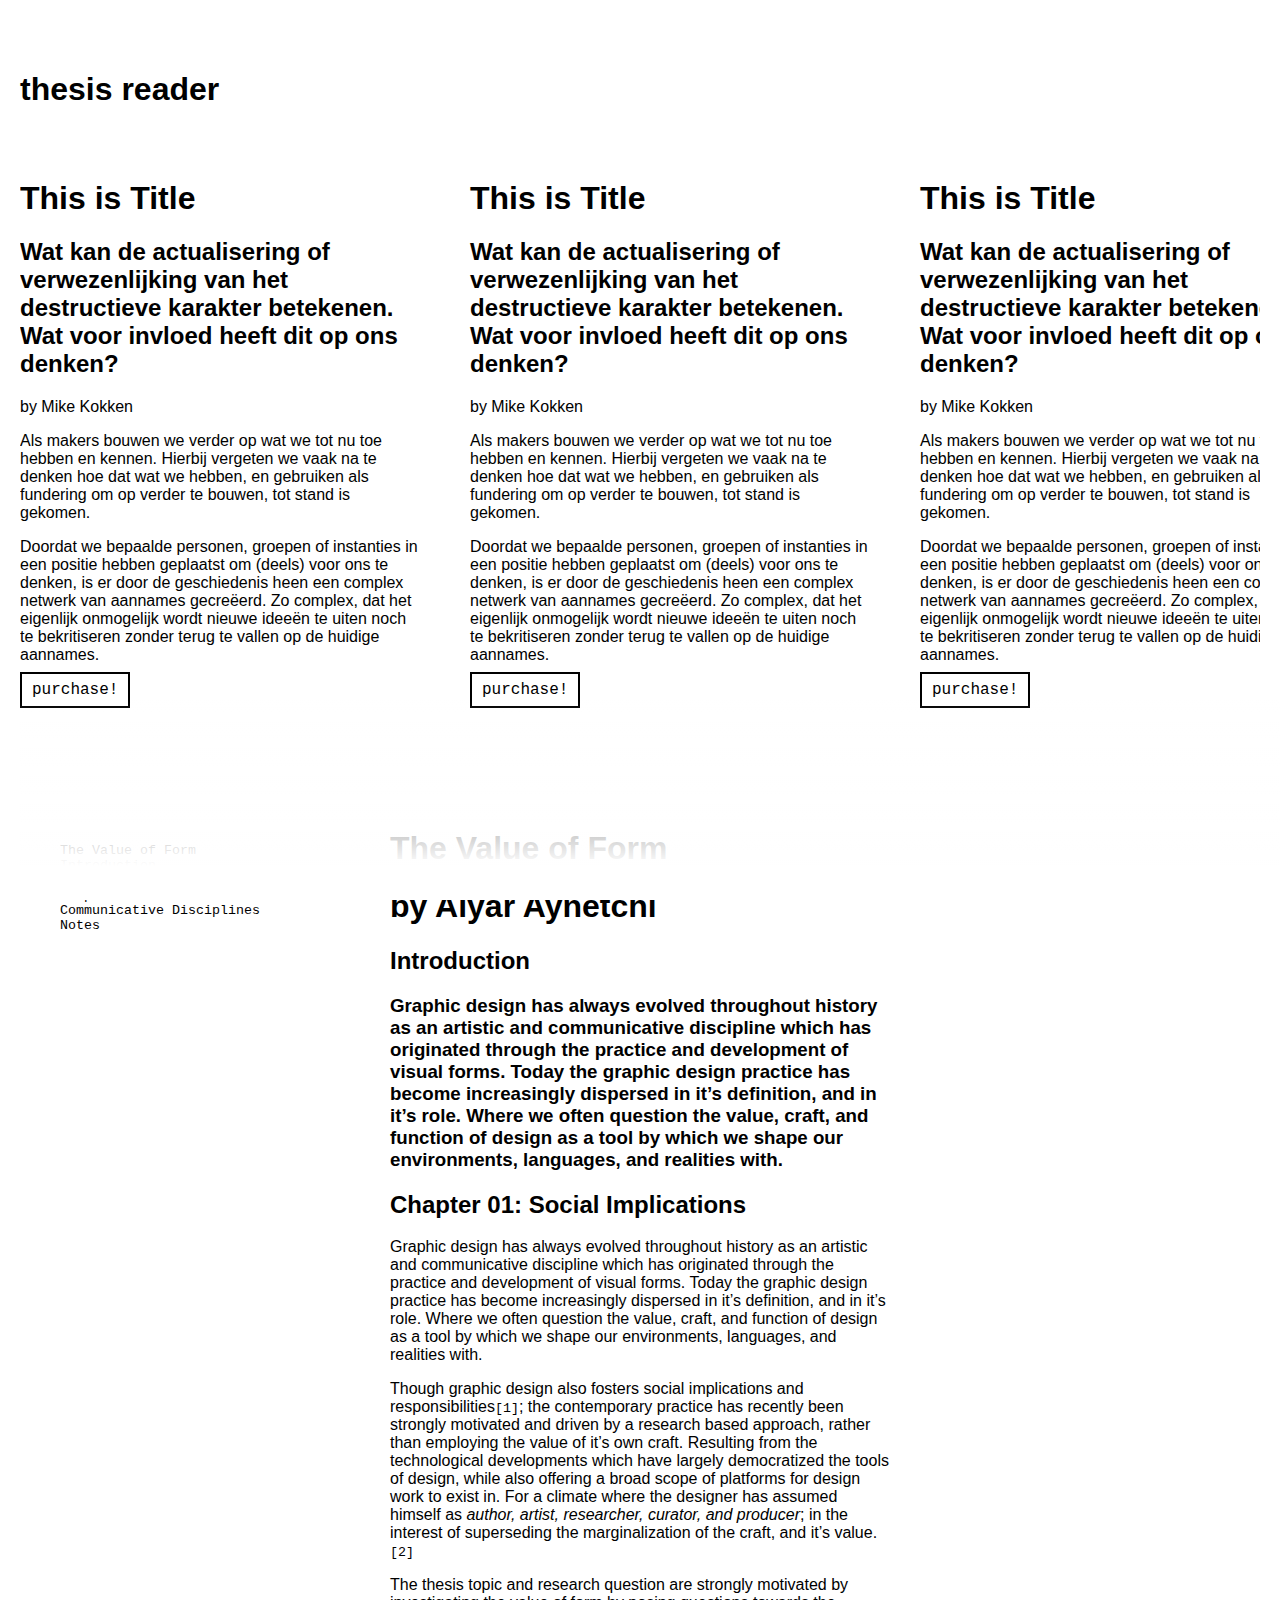
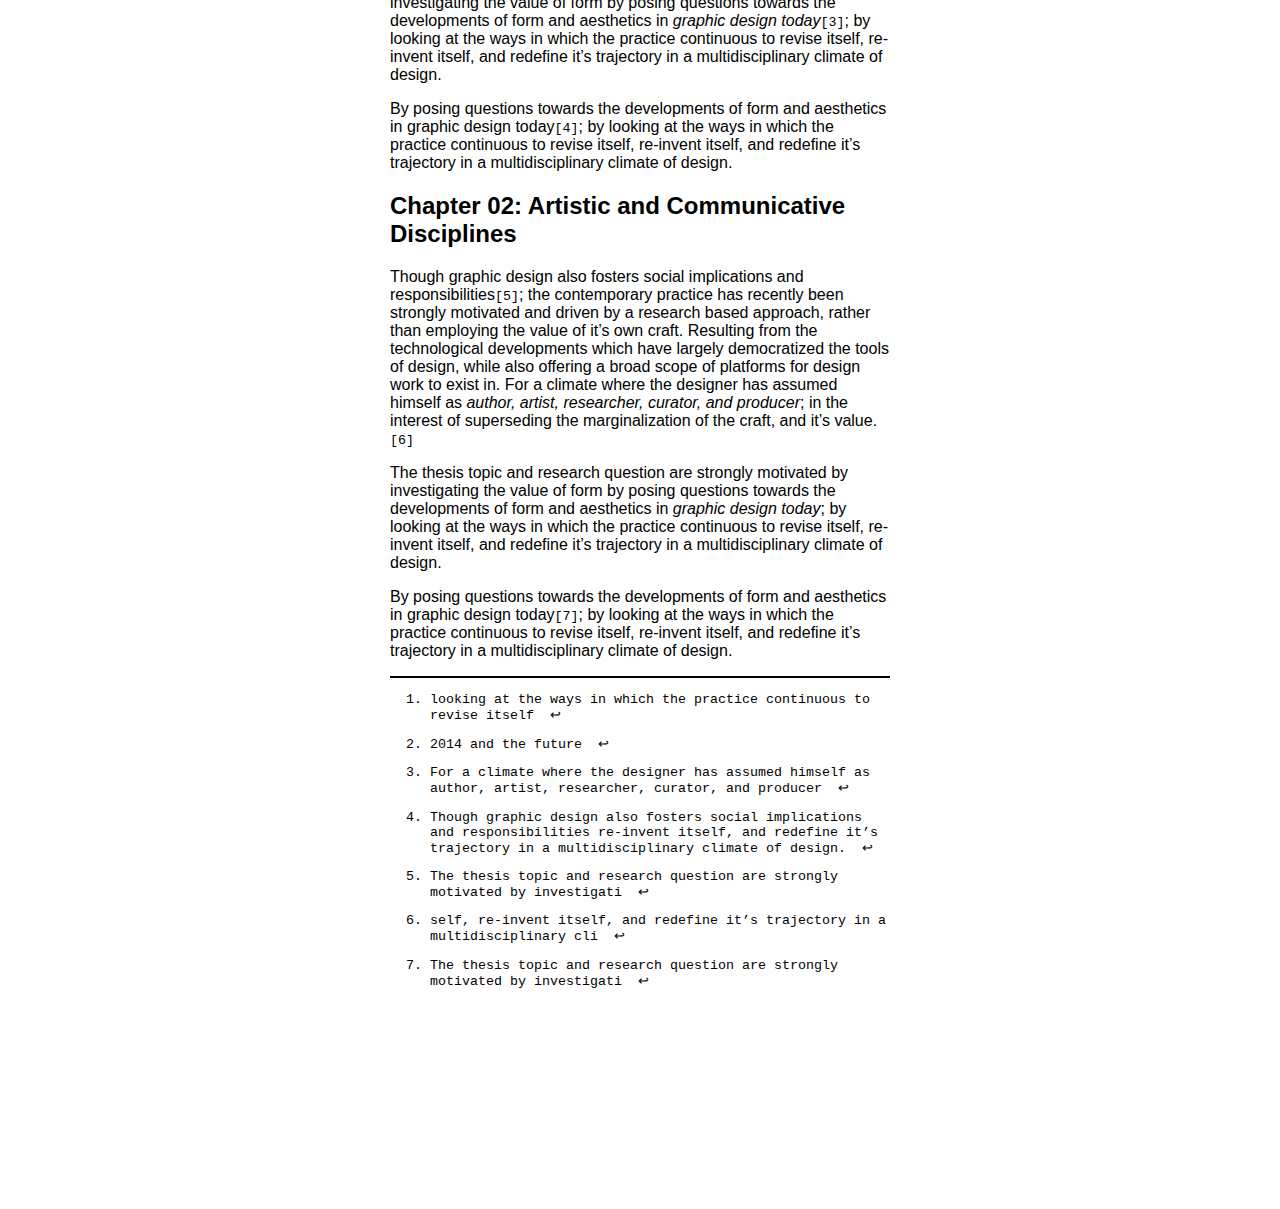
==== new-index.html @ 877a5b32 "compleet overnieuw!" ====
<!DOCTYPE html>

<html>

<head>
		<meta charset="utf-8">
		<title>Thesis Reader</title>
		
		<link type="text/css" rel="stylesheet" href="normalize.css"/>
		<link type="text/css" rel="stylesheet" href="style.css"/>
</head>

<body>
	<div id="wrapper">	

		<!-- TITLES BAR  &  INTRODUCTIONS TO THE ESSAYS -->

		<header class="title_bar">
				<h1>thesis reader</h1>
		</header>

		<section class="intro_scrollbox">
			<div class="intro_wrapper">
				
				<!-- #1 -->
				<div class="intro_essay" id="intro_essay1">

					<div class="intro_title">
						<h1 id="thisistitle">This is Title</h1>

						<h2 id="watkandeactualiseringofverwezenlijkingvanhetdestructievekarakterbetekenen.watvoorinvloedheeftditoponsdenken">Wat kan de actualisering of verwezenlijking van het destructieve karakter betekenen. Wat voor invloed heeft dit op ons denken?</h2>

						<p>by Mike Kokken</p>
					</div>

					<div class="intro_text">
						

						<p>Als makers bouwen we verder op wat we tot nu toe hebben en kennen. Hierbij vergeten we vaak na te denken hoe dat wat we hebben, en gebruiken als fundering om op verder te bouwen, tot stand is gekomen.</p>

						<p>Doordat we bepaalde personen, groepen of instanties in een positie hebben geplaatst om (deels) voor ons te denken, is er door de geschiedenis heen een complex netwerk van aannames gecreëerd. Zo complex, dat het eigenlijk onmogelijk wordt nieuwe ideeën te uiten noch te bekritiseren zonder terug te vallen op de huidige aannames. </p>
					</div>
					
					<a href="#essay_wrapper" class="button">purchase!</a>
				</div>

				<!-- #2 -->
				<div class="intro_essay" id="intro_essay2">

					<div class="intro_title">
						<h1 id="thisistitle">This is Title</h1>

						<h2 id="watkandeactualiseringofverwezenlijkingvanhetdestructievekarakterbetekenen.watvoorinvloedheeftditoponsdenken">Wat kan de actualisering of verwezenlijking van het destructieve karakter betekenen. Wat voor invloed heeft dit op ons denken?</h2>

						<p>by Mike Kokken</p>
					</div>

					<div class="intro_text">
						

						<p>Als makers bouwen we verder op wat we tot nu toe hebben en kennen. Hierbij vergeten we vaak na te denken hoe dat wat we hebben, en gebruiken als fundering om op verder te bouwen, tot stand is gekomen.</p>

						<p>Doordat we bepaalde personen, groepen of instanties in een positie hebben geplaatst om (deels) voor ons te denken, is er door de geschiedenis heen een complex netwerk van aannames gecreëerd. Zo complex, dat het eigenlijk onmogelijk wordt nieuwe ideeën te uiten noch te bekritiseren zonder terug te vallen op de huidige aannames. </p>
					</div>
					
					<a href="#essay_wrapper" class="button">purchase!</a>
				</div>

				<!-- #3 -->
				<div class="intro_essay" id="intro_essay3">

					<div class="intro_title">
						<h1 id="thisistitle">This is Title</h1>

						<h2 id="watkandeactualiseringofverwezenlijkingvanhetdestructievekarakterbetekenen.watvoorinvloedheeftditoponsdenken">Wat kan de actualisering of verwezenlijking van het destructieve karakter betekenen. Wat voor invloed heeft dit op ons denken?</h2>

						<p>by Mike Kokken</p>
					</div>

					<div class="intro_text">
						

						<p>Als makers bouwen we verder op wat we tot nu toe hebben en kennen. Hierbij vergeten we vaak na te denken hoe dat wat we hebben, en gebruiken als fundering om op verder te bouwen, tot stand is gekomen.</p>

						<p>Doordat we bepaalde personen, groepen of instanties in een positie hebben geplaatst om (deels) voor ons te denken, is er door de geschiedenis heen een complex netwerk van aannames gecreëerd. Zo complex, dat het eigenlijk onmogelijk wordt nieuwe ideeën te uiten noch te bekritiseren zonder terug te vallen op de huidige aannames. </p>
					</div>
					
					<a href="#essay_wrapper" class="button">purchase!</a>					
				</div>

				<!-- #4 -->
				<div class="intro_essay" id="intro_essay4">

					<div class="intro_title">
						<h1 id="thisistitle">This is Title</h1>

						<h2 id="watkandeactualiseringofverwezenlijkingvanhetdestructievekarakterbetekenen.watvoorinvloedheeftditoponsdenken">Wat kan de actualisering of verwezenlijking van het destructieve karakter betekenen. Wat voor invloed heeft dit op ons denken?</h2>

						<p>by Mike Kokken</p>
					</div>

					<div class="intro_text">
						

						<p>Als makers bouwen we verder op wat we tot nu toe hebben en kennen. Hierbij vergeten we vaak na te denken hoe dat wat we hebben, en gebruiken als fundering om op verder te bouwen, tot stand is gekomen.</p>

						<p>Doordat we bepaalde personen, groepen of instanties in een positie hebben geplaatst om (deels) voor ons te denken, is er door de geschiedenis heen een complex netwerk van aannames gecreëerd. Zo complex, dat het eigenlijk onmogelijk wordt nieuwe ideeën te uiten noch te bekritiseren zonder terug te vallen op de huidige aannames. </p>
					</div>

					<a href="#essay_wrapper" class="button">purchase!</a>
				</div>
			</div>

	
		</section>

		<!-- COMPLETE ESSAYS -->
		<section  class="essay_wrapper" id="essay_wrapper">
			<div class="essay_nav courier">
				<ul>
	                <li><a href="#thevalueofform">The Value of Form</a></li>
	                <li><a href="#introduction">Introduction</a></li>
	                <li><a href="#chapter01:socialimplications">Chapter 01: Social Implications</a></li>
	                <li><a href="#chapter02:artisticandcommunicativedisciplines">Chapter 02: Artistic and Communicative Disciplines</a></li>
	                <li><a href="#footnotes">Notes</a></li>
            	</ul>
			</div>
			
			<div class="essay_complete">

				<h1 id="thevalueofform">The Value of Form</h1>

				<h1 id="byalyaraynetchi">by Alyar Aynetchi</h1>

				<h2 id="introduction">Introduction</h2>

				<h3 id="graphicdesignhasalwaysevolvedthroughouthistoryasanartisticandcommunicativedisciplinewhichhasoriginatedthroughthepracticeanddevelopmentofvisualforms.todaythegraphicdesignpracticehasbecomeincreasinglydispersedinit’sdefinitionandinit’srole.whereweoftenquestionthevaluecraftandfunctionofdesignasatoolbywhichweshapeourenvironmentslanguagesandrealitieswith.">Graphic design has always evolved throughout history as an artistic and communicative discipline which has originated through the practice and development of visual forms. Today the graphic design practice has become increasingly dispersed in it’s definition, and in it’s role. Where we often question the value, craft, and function of design as a tool by which we shape our environments, languages, and realities with.</h3>

				<h2 id="chapter01:socialimplications">Chapter 01: Social Implications</h2>

				<p>Graphic design has always evolved throughout history as an artistic and communicative discipline which has originated through the practice and development of visual forms. Today the graphic design practice has become increasingly dispersed in it’s definition, and in it’s role. Where we often question the value, craft, and function of design as a tool by which we shape our environments, languages, and realities with.</p>

				<p>Though graphic design also fosters social implications and responsibilities<a href="#fn:1" id="fnref:1" title="see footnote" class="footnote">[1]</a>; the contemporary practice has recently been strongly motivated and driven by a research based approach, rather than employing the value of it’s own craft. Resulting from the technological developments which have largely democratized the tools of design, while also offering a broad scope of platforms for design work to exist in. For a climate where the designer has assumed himself as <em>author, artist, researcher, curator, and producer</em>; in the interest of superseding the marginalization of the craft, and it’s value.<a href="#fn:2" id="fnref:2" title="see footnote" class="footnote">[2]</a></p>

				<p>The thesis topic and research question are strongly motivated by investigating the value of form by posing questions towards the developments of form and aesthetics in <em>graphic design today</em><a href="#fn:3" id="fnref:3" title="see footnote" class="footnote">[3]</a>; by looking at the ways in which the practice continuous to revise itself, re-invent itself, and redefine it’s trajectory in a multidisciplinary climate of design. </p>

				<p>By posing questions towards the developments of form and aesthetics in graphic design today<a href="#fn:4" id="fnref:4" title="see footnote" class="footnote">[4]</a>; by looking at the ways in which the practice continuous to revise itself, re-invent itself, and redefine it’s trajectory in a multidisciplinary climate of design. </p>

				<h2 id="chapter02:artisticandcommunicativedisciplines">Chapter 02: Artistic and Communicative Disciplines</h2>

				<p>Though graphic design also fosters social implications and responsibilities<a href="#fn:5" id="fnref:5" title="see footnote" class="footnote">[5]</a>; the contemporary practice has recently been strongly motivated and driven by a research based approach, rather than employing the value of it’s own craft. Resulting from the technological developments which have largely democratized the tools of design, while also offering a broad scope of platforms for design work to exist in. For a climate where the designer has assumed himself as <em>author, artist, researcher, curator, and producer</em>; in the interest of superseding the marginalization of the craft, and it’s value.<a href="#fn:6" id="fnref:6" title="see footnote" class="footnote">[6]</a></p>

				<p>The thesis topic and research question are strongly motivated by investigating the value of form by posing questions towards the developments of form and aesthetics in <em>graphic design today</em>; by looking at the ways in which the practice continuous to revise itself, re-invent itself, and redefine it’s trajectory in a multidisciplinary climate of design. </p>

				<p>By posing questions towards the developments of form and aesthetics in graphic design today<a href="#fn:7" id="fnref:7" title="see footnote" class="footnote">[7]</a>; by looking at the ways in which the practice continuous to revise itself, re-invent itself, and redefine it’s trajectory in a multidisciplinary climate of design. </p>

				<div class="footnotes courier" id="footnotes">
					<hr>
					
					<ol>
						<li id="fn:1">
						<p>looking at the ways in which the practice continuous to revise itself <a href="#fnref:1" title="return to article" class="reversefootnote">&#160;&#8617;</a></p>
						</li>

						<li id="fn:2">
						<p>2014 and the future <a href="#fnref:2" title="return to article" class="reversefootnote">&#160;&#8617;</a></p>
						</li>

						<li id="fn:3">
						<p>For a climate where the designer has assumed himself as author, artist, researcher, curator, and producer <a href="#fnref:3" title="return to article" class="reversefootnote">&#160;&#8617;</a></p>
						</li>

						<li id="fn:4">
						<p>Though graphic design also fosters social implications and responsibilities re-invent itself, and redefine it’s trajectory in a multidisciplinary climate of design. <a href="#fnref:4" title="return to article" class="reversefootnote">&#160;&#8617;</a></p>
						</li>

						<li id="fn:5">
						<p>The thesis topic and research question are strongly motivated by investigati <a href="#fnref:5" title="return to article" class="reversefootnote">&#160;&#8617;</a></p>
						</li>

						<li id="fn:6">
						<p>self, re-invent itself, and redefine it’s trajectory in a multidisciplinary cli <a href="#fnref:6" title="return to article" class="reversefootnote">&#160;&#8617;</a></p>
						</li>

						<li id="fn:7">
						<p>The thesis topic and research question are strongly motivated by investigati <a href="#fnref:7" title="return to article" class="reversefootnote">&#160;&#8617;</a></p>
						</li>
					</ol>
				</div>
			</div>
		</section>
  		
  		<footer>
     	</footer>
     </div>

	<script src="http://ajax.googleapis.com/ajax/libs/jquery/2.1.1/jquery.min.js"></script>
	<script src="script.js"></script>
</body>
</html>
---- style.css ----
html, body 
{
	margin: 0;
	padding: 0;
	font-family: 'Helvetica', sans-serif;
}

/* standard block element styles */

#wrapper 
{
	padding: 50px 20px 20px;
}
hr 
{
    border: 0;
  	border-top: 2px solid #000;
}
header 
{
	margin-bottom: 50px;
}
footer 
{
	position: fixed;
	width: 100%;
	bottom: 0;
	height: 200px;
	background: -moz-linear-gradient(top,  rgba(255,255,255,0) 0%, rgba(255,255,255,1) 83%, rgba(255,255,255,1) 100%);
	background: -webkit-gradient(linear, left top, left bottom, color-stop(0%,rgba(255,255,255,0)), color-stop(83%,rgba(255,255,255,1)), color-stop(100%,rgba(255,255,255,1)));
	background: -webkit-linear-gradient(top,  rgba(255,255,255,0) 0%,rgba(255,255,255,1) 83%,rgba(255,255,255,1) 100%);
	background: -o-linear-gradient(top,  rgba(255,255,255,0) 0%,rgba(255,255,255,1) 83%,rgba(255,255,255,1) 100%);
	background: -ms-linear-gradient(top,  rgba(255,255,255,0) 0%,rgba(255,255,255,1) 83%,rgba(255,255,255,1) 100%);
	background: linear-gradient(to bottom,  rgba(255,255,255,0) 0%,rgba(255,255,255,1) 83%,rgba(255,255,255,1) 100%);
	/* filter: progid:DXImageTransform.Microsoft.gradient( startColorstr='#00ffffff', endColorstr='#ffffff', GradientType=0 );  MICROSOFT... *sigh*  */
}

/* INTRO ESSAY STYES  */
.intro_scrollbox /* this is just a box so that we can scroll the intro wrapper */
{
	overflow-y:scroll;
}
.intro_wrapper
{
	min-width: 1801px;
	height: 650px;
}
.intro_essay 
{
	height: 600px;
	width: 400px;
	margin-right:50px;
	float: left;
}

/* COMPLETE ESSAY STYLES */

.essay_wrapper 
{	
	clear:both;
	margin-bottom: 200px;
}
.essay_nav 
{
	width: 300px;
	float:left;
}
.essay_nav li 
{
	list-style-type: none;
}
.essay_complete 
{
	margin:0 auto;
	width: 500px;
}
.courier, .footnote  
{
	font-family: 'Courier New', monospace;
	font-size:10pt;
}

/* andere stijlen */
.button 
{	
	color: #000;
	padding: 7px 10px;
	border:2px solid #000;
	font-family: 'Courier New', monospace;

}
.button:hover 
{
	background: #000;
	color:#fff;
	text-shadow: none;
}

/* links stijlen */
a 
{
	color: black;
	text-decoration: none;
}
a:hover 
{
	color: red;
	text-decoration: underline;
	text-shadow: 0 0 3px rgb(255,0,0);
}
a:visited 
{
	text-decoration: none;
}
a:active 
{
	text-decoration: none;
}
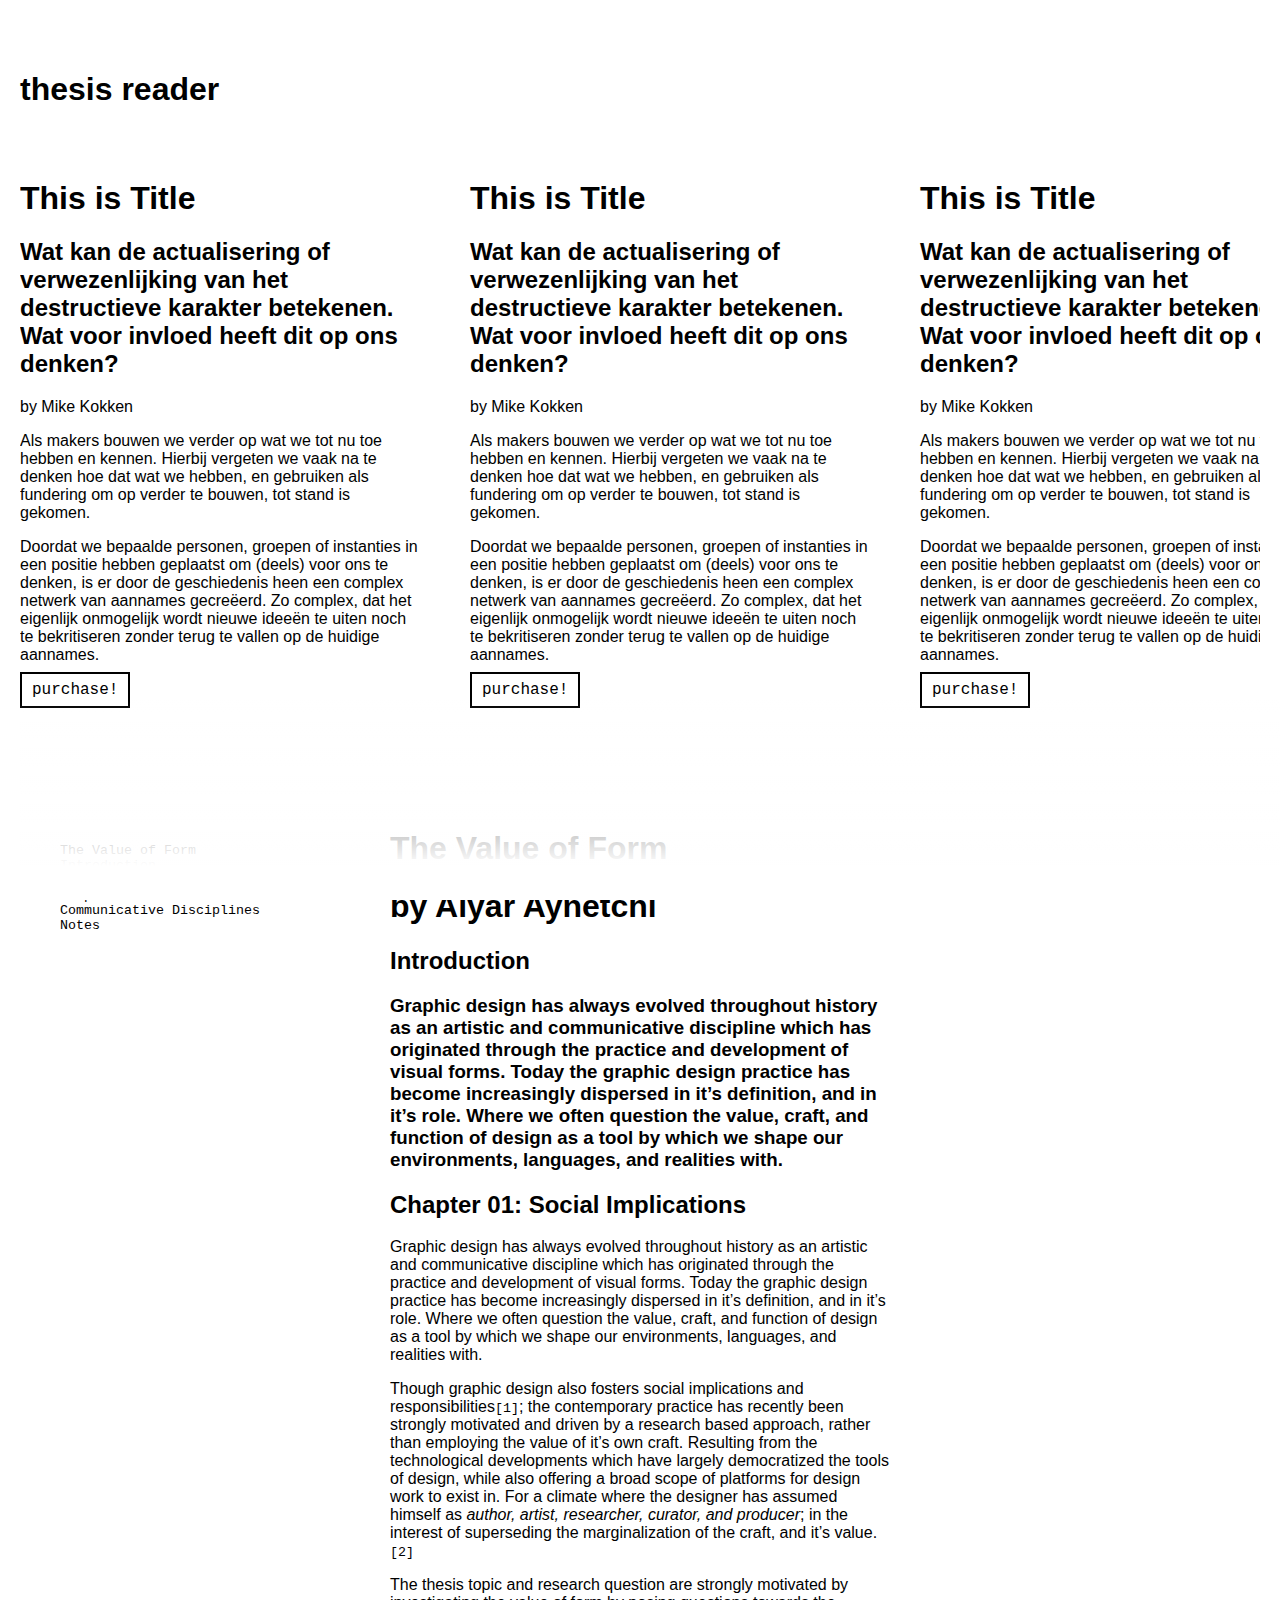
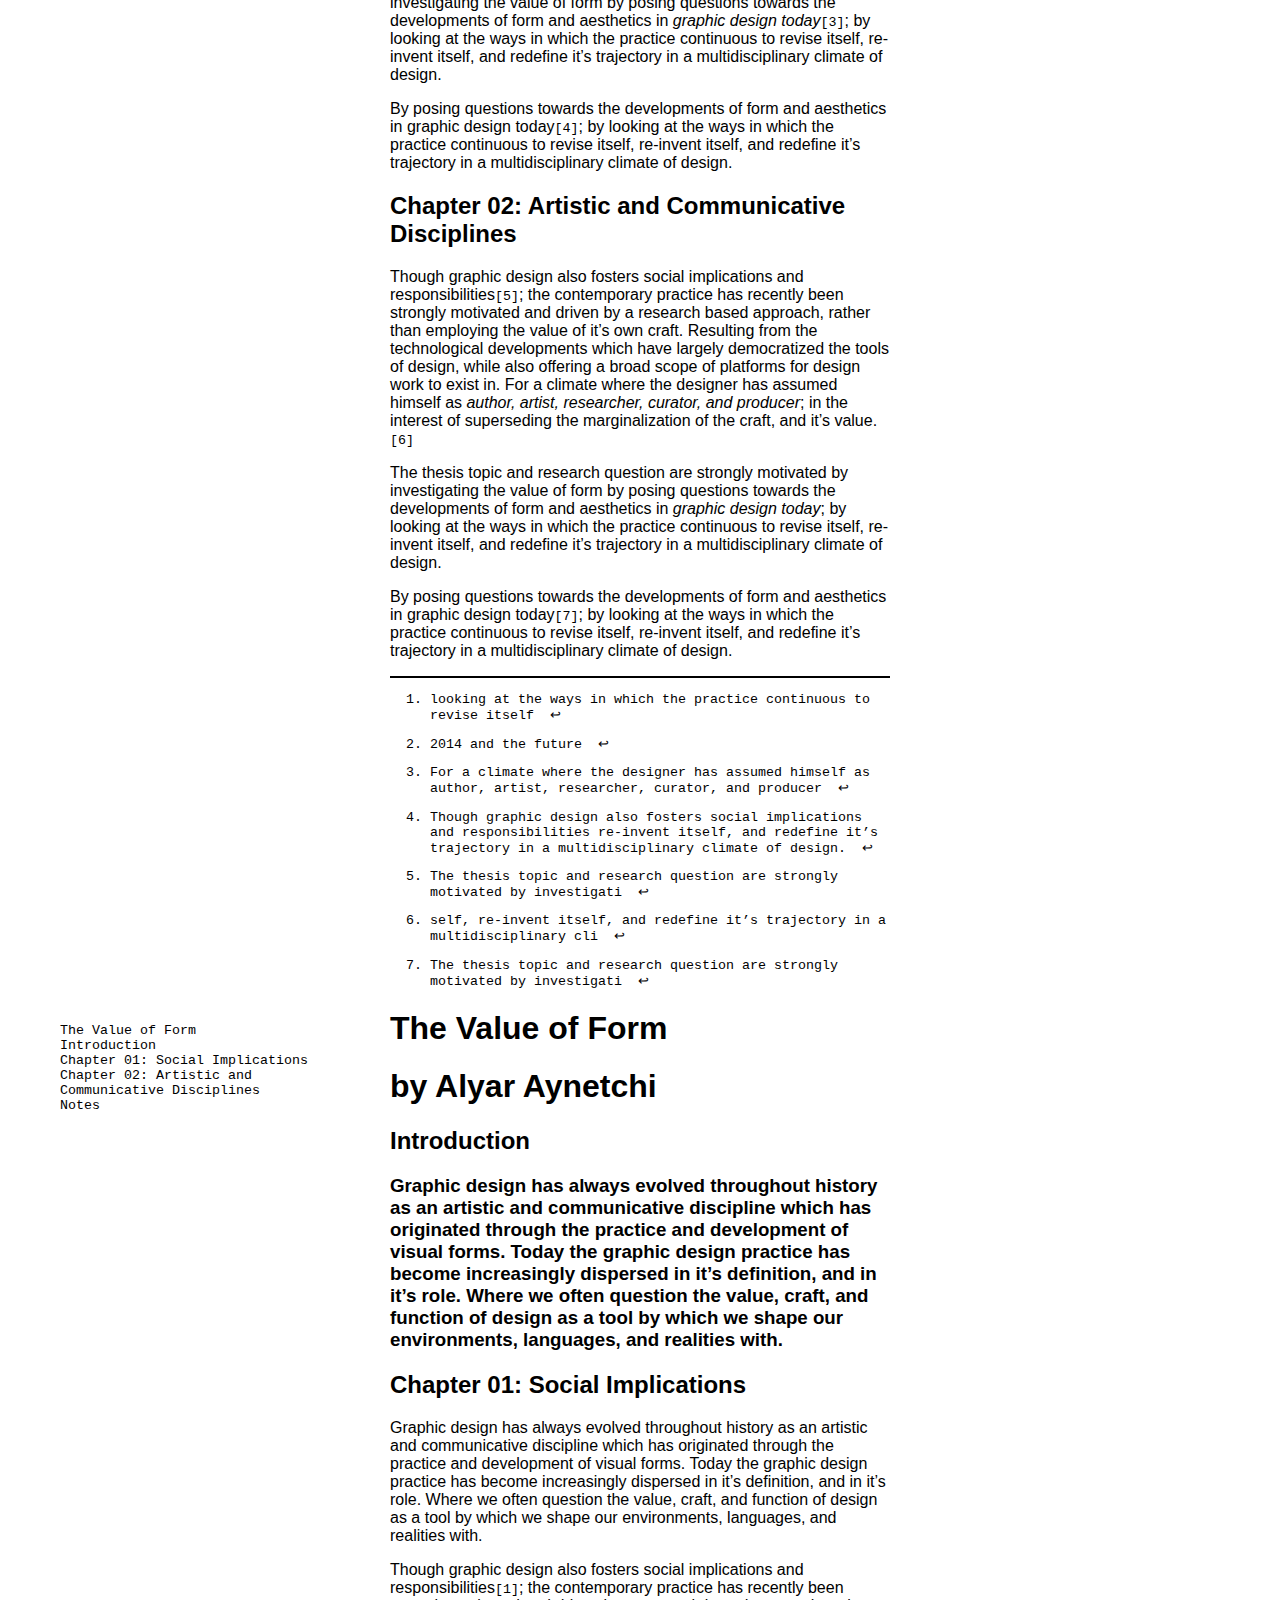
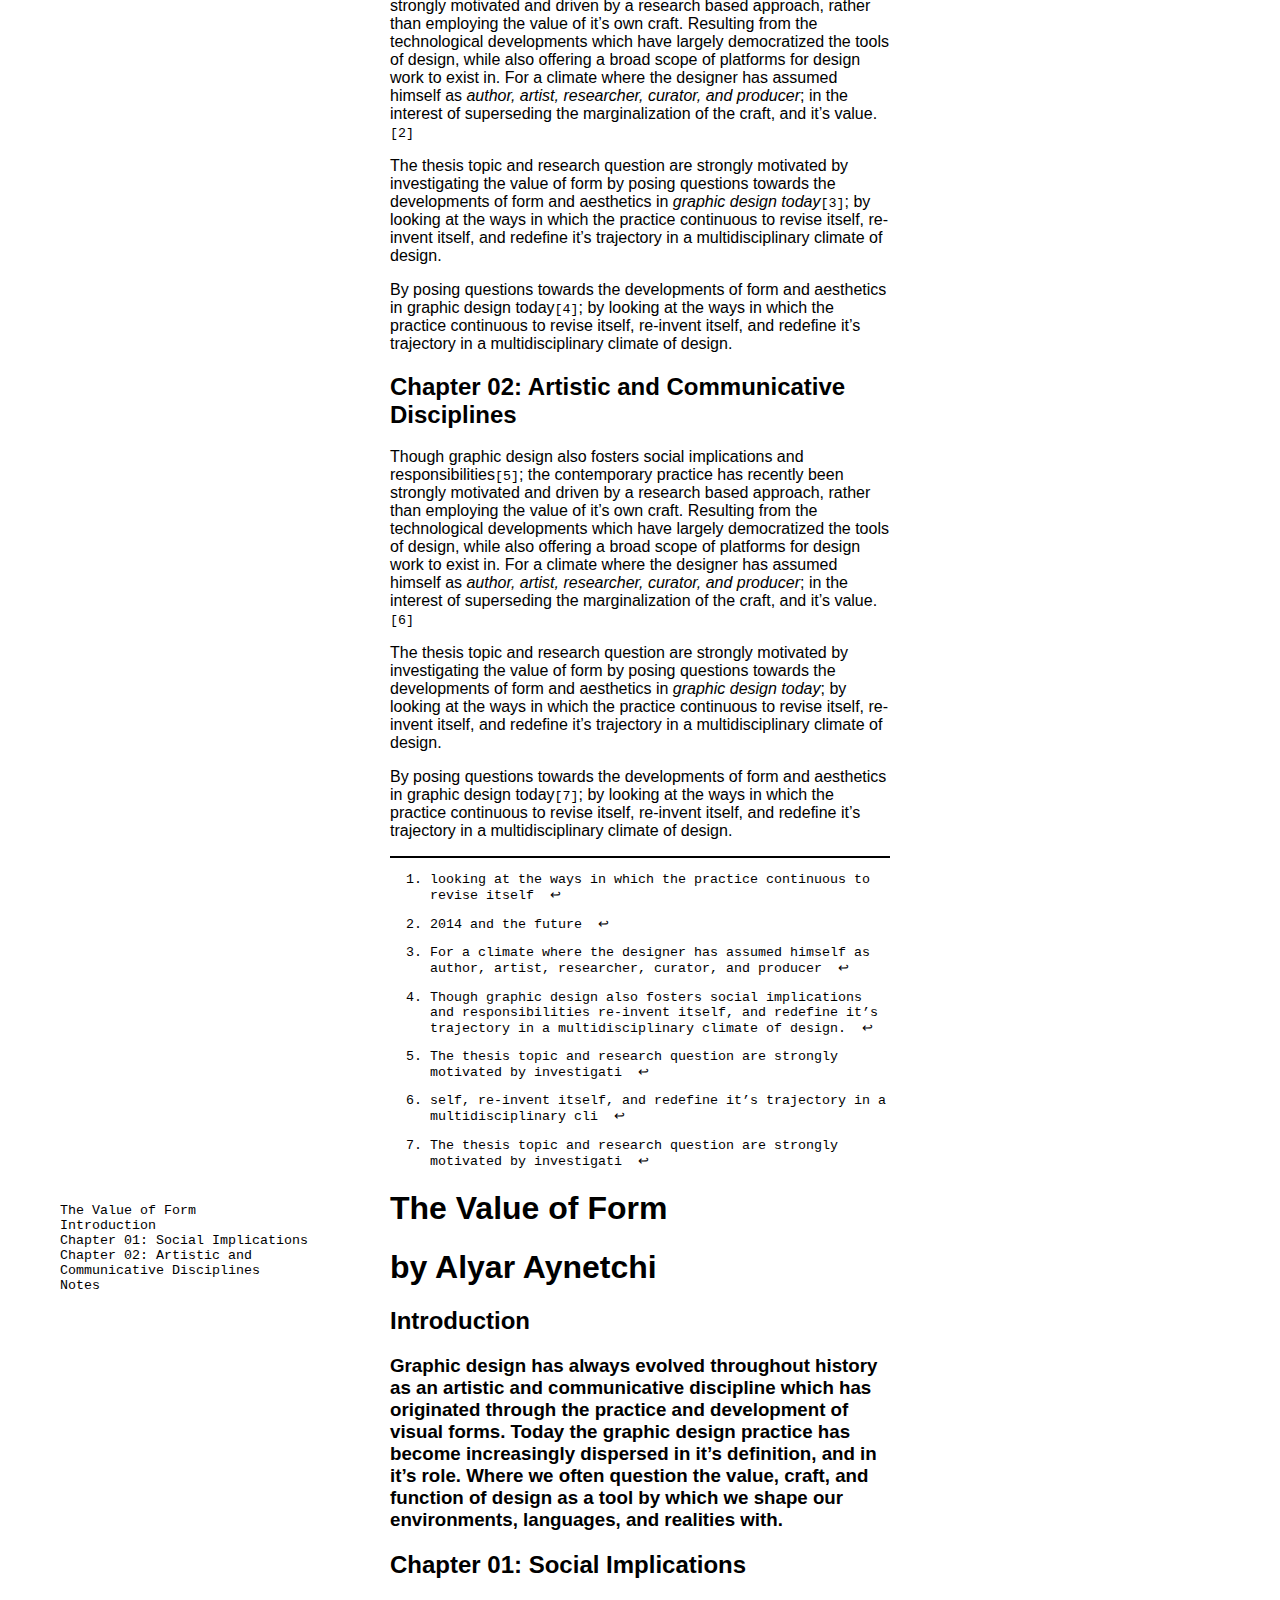
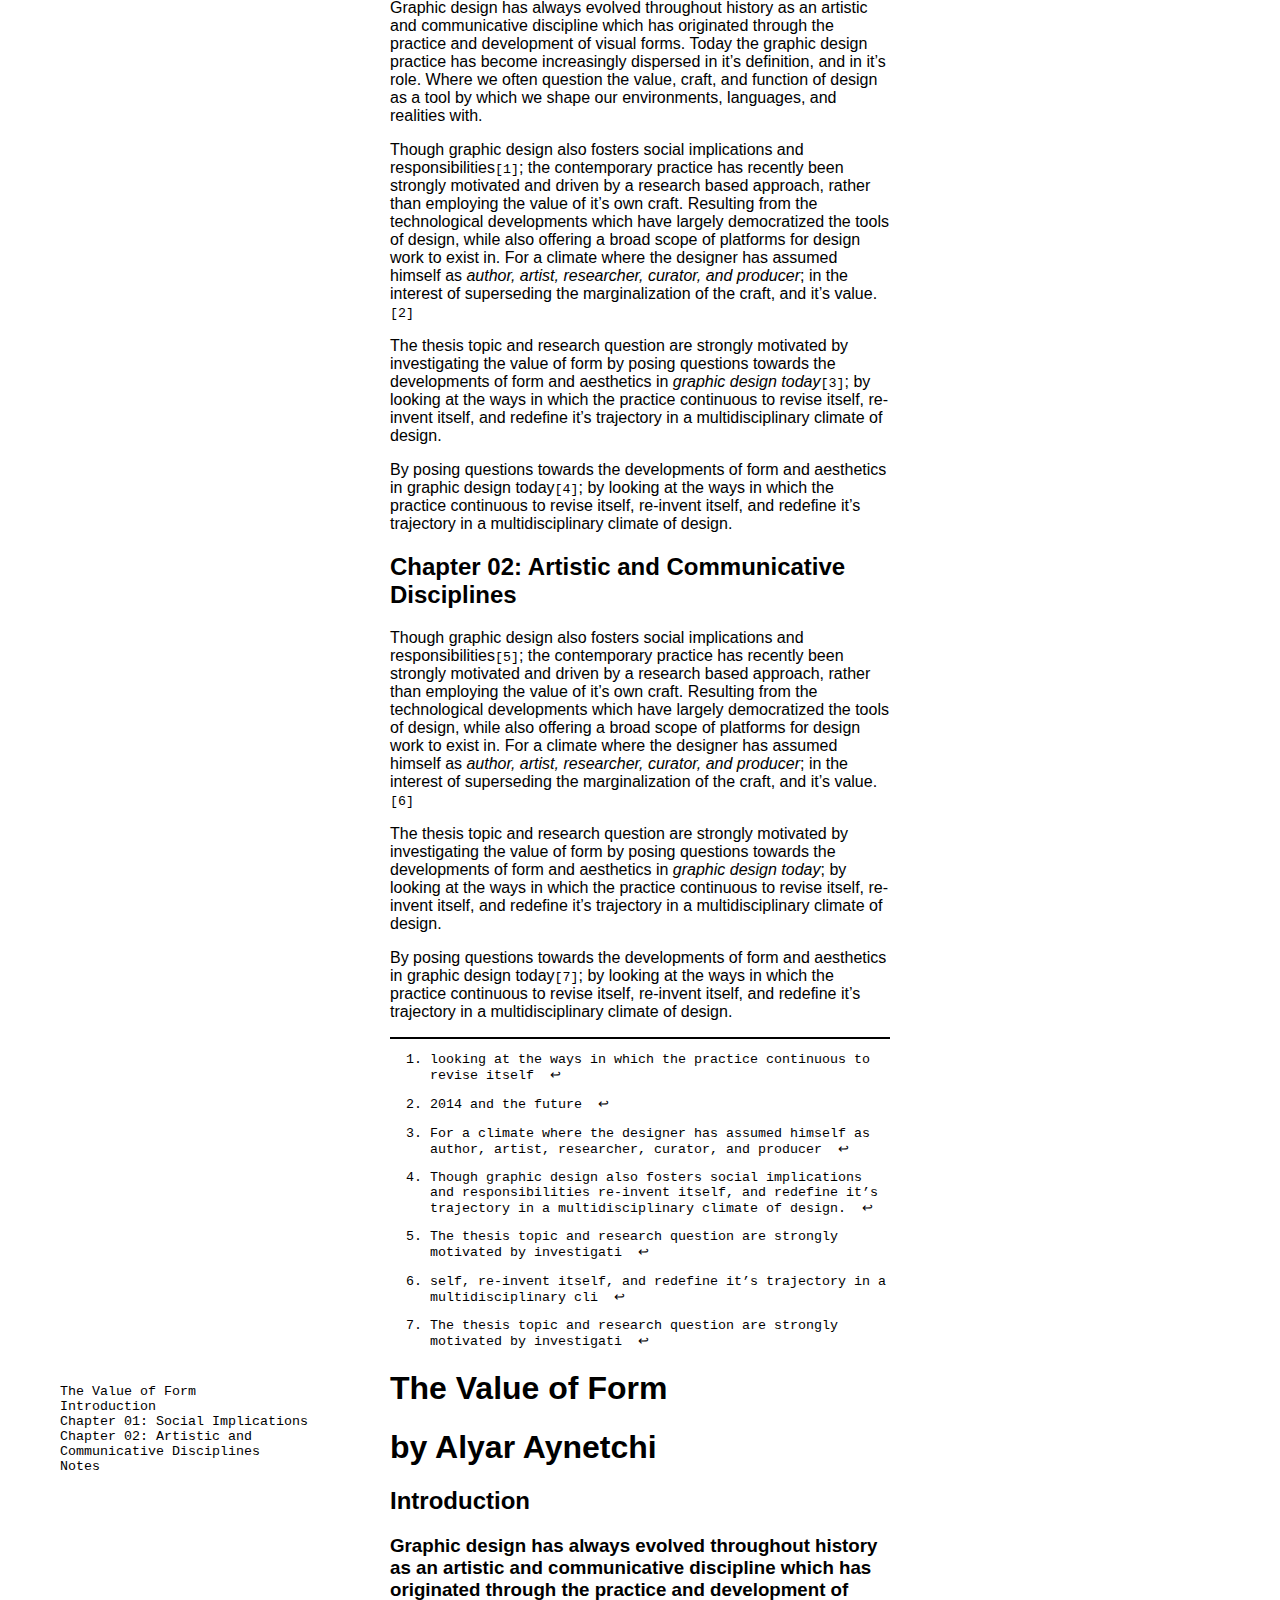
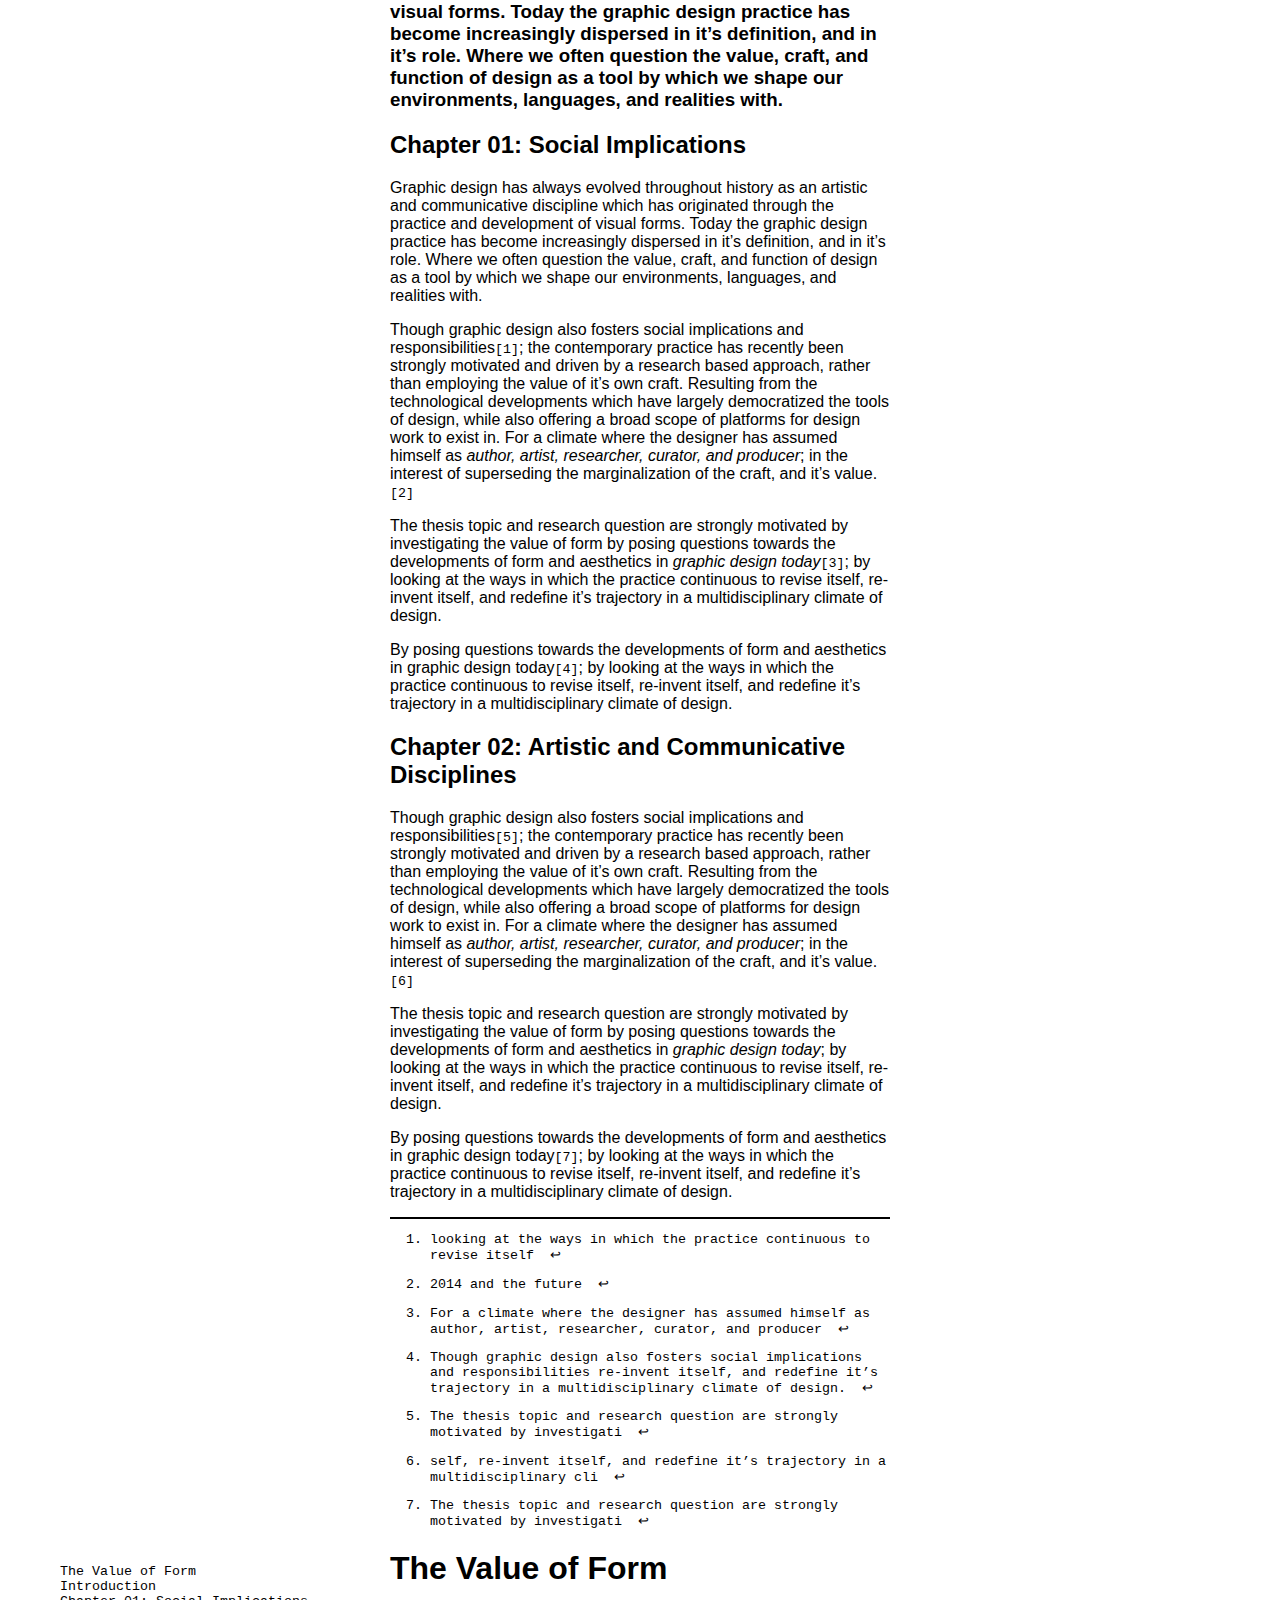
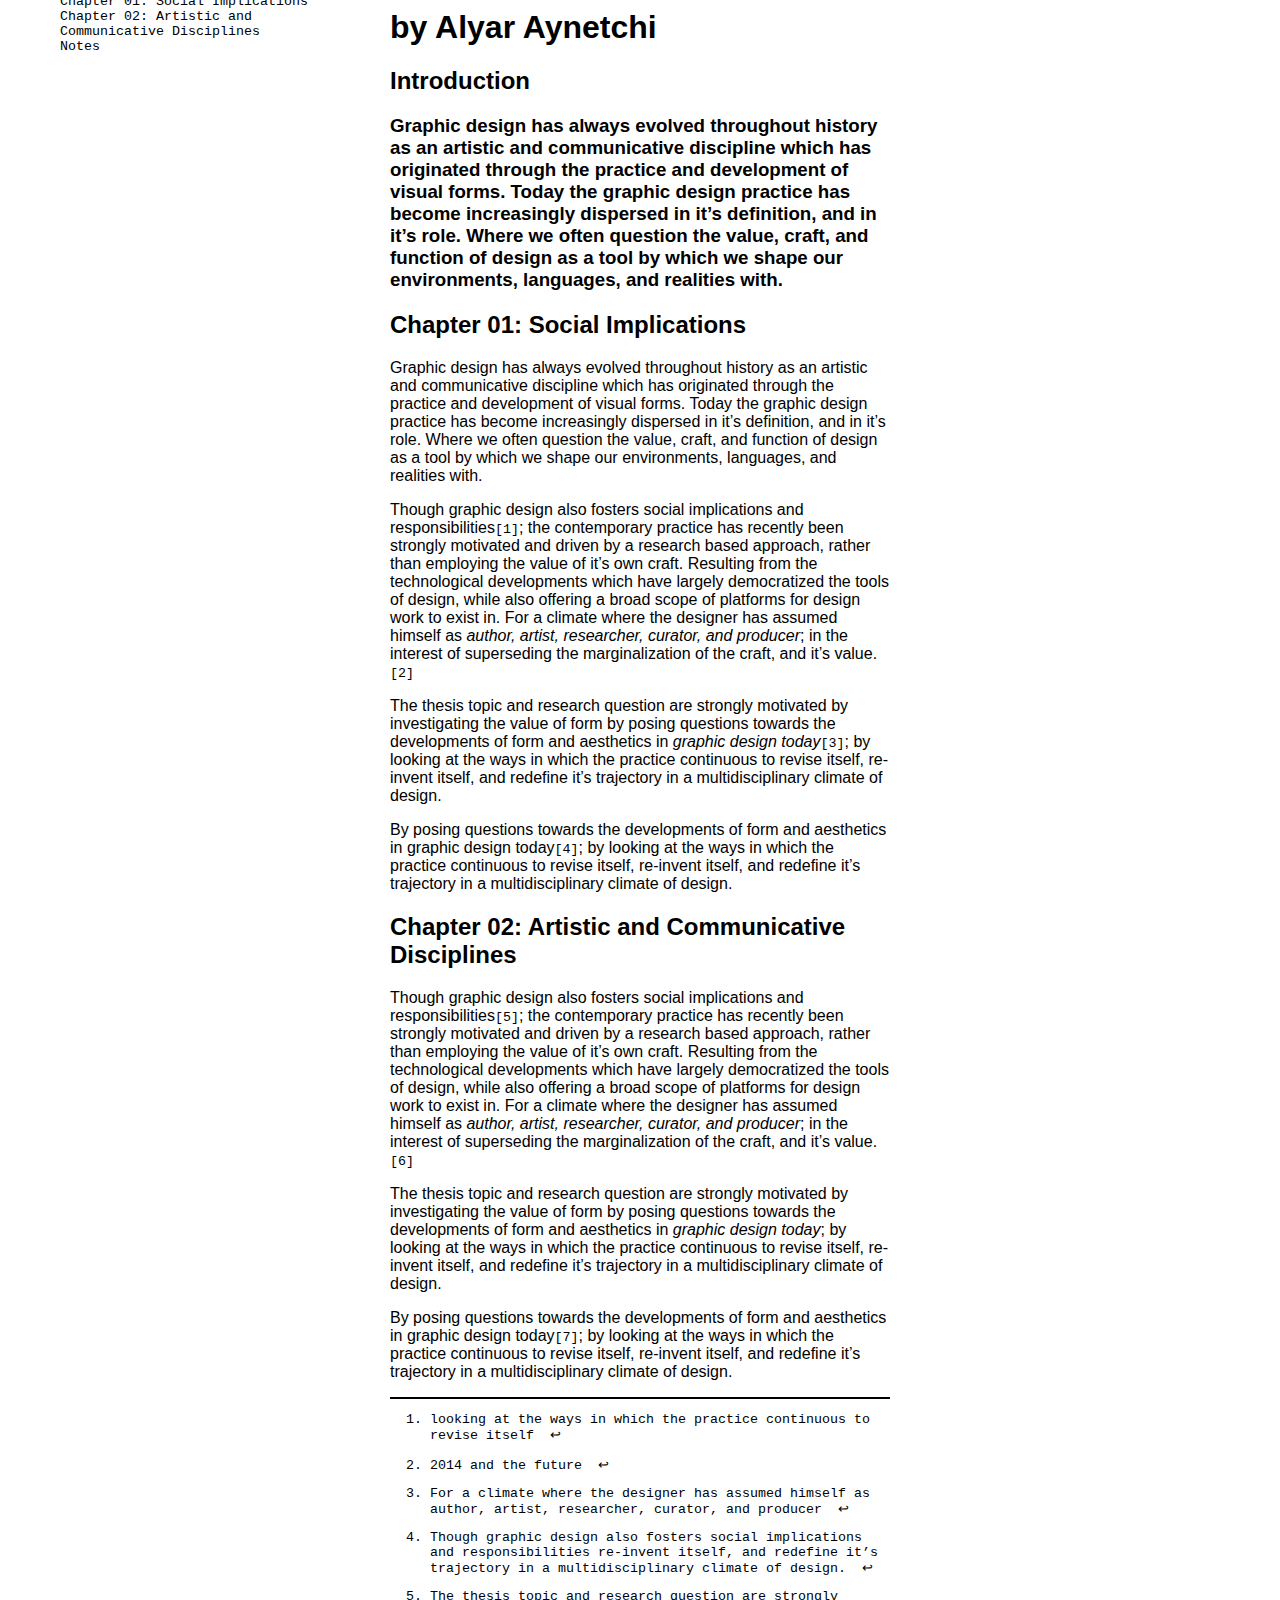
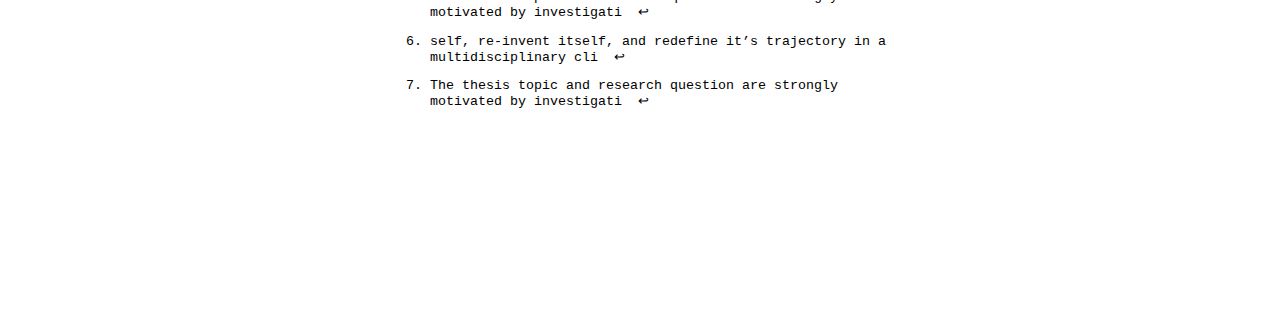
==== commit 88af5eb1: "herstructuur." ====
--- a/new-index.html
+++ b/new-index.html
@@ -20,10 +20,9 @@
 		</header>
 
 		<section class="intro_scrollbox">
-			<div class="intro_wrapper">
-				
+			<div class="intro_wrapper">	
 				<!-- #1 -->
-				<div class="intro_essay" id="intro_essay1">
+				<article class="intro_essay" id="intro_essay1">
 
 					<div class="intro_title">
 						<h1 id="thisistitle">This is Title</h1>
@@ -42,10 +41,10 @@
 					</div>
 					
 					<a href="#essay_wrapper" class="button">purchase!</a>
-				</div>
+				</article>
 
 				<!-- #2 -->
-				<div class="intro_essay" id="intro_essay2">
+				<article class="intro_essay" id="intro_essay2">
 
 					<div class="intro_title">
 						<h1 id="thisistitle">This is Title</h1>
@@ -64,10 +63,10 @@
 					</div>
 					
 					<a href="#essay_wrapper" class="button">purchase!</a>
-				</div>
+				</article>
 
 				<!-- #3 -->
-				<div class="intro_essay" id="intro_essay3">
+				<article class="intro_essay" id="intro_essay3">
 
 					<div class="intro_title">
 						<h1 id="thisistitle">This is Title</h1>
@@ -86,10 +85,10 @@
 					</div>
 					
 					<a href="#essay_wrapper" class="button">purchase!</a>					
-				</div>
+				</article>
 
 				<!-- #4 -->
-				<div class="intro_essay" id="intro_essay4">
+				<article class="intro_essay" id="intro_essay4">
 
 					<div class="intro_title">
 						<h1 id="thisistitle">This is Title</h1>
@@ -108,86 +107,413 @@
 					</div>
 
 					<a href="#essay_wrapper" class="button">purchase!</a>
-				</div>
+				</article>
+
+				<!-- #5 -->
+				<article class="intro_essay" id="intro_essay4">
+
+					<div class="intro_title">
+						<h1 id="thisistitle">This is Title</h1>
+
+						<h2 id="watkandeactualiseringofverwezenlijkingvanhetdestructievekarakterbetekenen.watvoorinvloedheeftditoponsdenken">Wat kan de actualisering of verwezenlijking van het destructieve karakter betekenen. Wat voor invloed heeft dit op ons denken?</h2>
+
+						<p>by Mike Kokken</p>
+					</div>
+
+					<div class="intro_text">
+						
+
+						<p>Als makers bouwen we verder op wat we tot nu toe hebben en kennen. Hierbij vergeten we vaak na te denken hoe dat wat we hebben, en gebruiken als fundering om op verder te bouwen, tot stand is gekomen.</p>
+
+						<p>Doordat we bepaalde personen, groepen of instanties in een positie hebben geplaatst om (deels) voor ons te denken, is er door de geschiedenis heen een complex netwerk van aannames gecreëerd. Zo complex, dat het eigenlijk onmogelijk wordt nieuwe ideeën te uiten noch te bekritiseren zonder terug te vallen op de huidige aannames. </p>
+					</div>
+
+					<a href="#essay_wrapper" class="button">purchase!</a>
+				</article>
 			</div>
-
-	
 		</section>
 
 		<!-- COMPLETE ESSAYS -->
 		<section  class="essay_wrapper" id="essay_wrapper">
-			<div class="essay_nav courier">
-				<ul>
-	                <li><a href="#thevalueofform">The Value of Form</a></li>
-	                <li><a href="#introduction">Introduction</a></li>
-	                <li><a href="#chapter01:socialimplications">Chapter 01: Social Implications</a></li>
-	                <li><a href="#chapter02:artisticandcommunicativedisciplines">Chapter 02: Artistic and Communicative Disciplines</a></li>
-	                <li><a href="#footnotes">Notes</a></li>
-            	</ul>
-			</div>
-			
-			<div class="essay_complete">
-
-				<h1 id="thevalueofform">The Value of Form</h1>
-
-				<h1 id="byalyaraynetchi">by Alyar Aynetchi</h1>
-
-				<h2 id="introduction">Introduction</h2>
-
-				<h3 id="graphicdesignhasalwaysevolvedthroughouthistoryasanartisticandcommunicativedisciplinewhichhasoriginatedthroughthepracticeanddevelopmentofvisualforms.todaythegraphicdesignpracticehasbecomeincreasinglydispersedinit’sdefinitionandinit’srole.whereweoftenquestionthevaluecraftandfunctionofdesignasatoolbywhichweshapeourenvironmentslanguagesandrealitieswith.">Graphic design has always evolved throughout history as an artistic and communicative discipline which has originated through the practice and development of visual forms. Today the graphic design practice has become increasingly dispersed in it’s definition, and in it’s role. Where we often question the value, craft, and function of design as a tool by which we shape our environments, languages, and realities with.</h3>
-
-				<h2 id="chapter01:socialimplications">Chapter 01: Social Implications</h2>
-
-				<p>Graphic design has always evolved throughout history as an artistic and communicative discipline which has originated through the practice and development of visual forms. Today the graphic design practice has become increasingly dispersed in it’s definition, and in it’s role. Where we often question the value, craft, and function of design as a tool by which we shape our environments, languages, and realities with.</p>
-
-				<p>Though graphic design also fosters social implications and responsibilities<a href="#fn:1" id="fnref:1" title="see footnote" class="footnote">[1]</a>; the contemporary practice has recently been strongly motivated and driven by a research based approach, rather than employing the value of it’s own craft. Resulting from the technological developments which have largely democratized the tools of design, while also offering a broad scope of platforms for design work to exist in. For a climate where the designer has assumed himself as <em>author, artist, researcher, curator, and producer</em>; in the interest of superseding the marginalization of the craft, and it’s value.<a href="#fn:2" id="fnref:2" title="see footnote" class="footnote">[2]</a></p>
-
-				<p>The thesis topic and research question are strongly motivated by investigating the value of form by posing questions towards the developments of form and aesthetics in <em>graphic design today</em><a href="#fn:3" id="fnref:3" title="see footnote" class="footnote">[3]</a>; by looking at the ways in which the practice continuous to revise itself, re-invent itself, and redefine it’s trajectory in a multidisciplinary climate of design. </p>
-
-				<p>By posing questions towards the developments of form and aesthetics in graphic design today<a href="#fn:4" id="fnref:4" title="see footnote" class="footnote">[4]</a>; by looking at the ways in which the practice continuous to revise itself, re-invent itself, and redefine it’s trajectory in a multidisciplinary climate of design. </p>
-
-				<h2 id="chapter02:artisticandcommunicativedisciplines">Chapter 02: Artistic and Communicative Disciplines</h2>
-
-				<p>Though graphic design also fosters social implications and responsibilities<a href="#fn:5" id="fnref:5" title="see footnote" class="footnote">[5]</a>; the contemporary practice has recently been strongly motivated and driven by a research based approach, rather than employing the value of it’s own craft. Resulting from the technological developments which have largely democratized the tools of design, while also offering a broad scope of platforms for design work to exist in. For a climate where the designer has assumed himself as <em>author, artist, researcher, curator, and producer</em>; in the interest of superseding the marginalization of the craft, and it’s value.<a href="#fn:6" id="fnref:6" title="see footnote" class="footnote">[6]</a></p>
-
-				<p>The thesis topic and research question are strongly motivated by investigating the value of form by posing questions towards the developments of form and aesthetics in <em>graphic design today</em>; by looking at the ways in which the practice continuous to revise itself, re-invent itself, and redefine it’s trajectory in a multidisciplinary climate of design. </p>
-
-				<p>By posing questions towards the developments of form and aesthetics in graphic design today<a href="#fn:7" id="fnref:7" title="see footnote" class="footnote">[7]</a>; by looking at the ways in which the practice continuous to revise itself, re-invent itself, and redefine it’s trajectory in a multidisciplinary climate of design. </p>
-
-				<div class="footnotes courier" id="footnotes">
-					<hr>
-					
-					<ol>
-						<li id="fn:1">
-						<p>looking at the ways in which the practice continuous to revise itself <a href="#fnref:1" title="return to article" class="reversefootnote">&#160;&#8617;</a></p>
-						</li>
-
-						<li id="fn:2">
-						<p>2014 and the future <a href="#fnref:2" title="return to article" class="reversefootnote">&#160;&#8617;</a></p>
-						</li>
-
-						<li id="fn:3">
-						<p>For a climate where the designer has assumed himself as author, artist, researcher, curator, and producer <a href="#fnref:3" title="return to article" class="reversefootnote">&#160;&#8617;</a></p>
-						</li>
-
-						<li id="fn:4">
-						<p>Though graphic design also fosters social implications and responsibilities re-invent itself, and redefine it’s trajectory in a multidisciplinary climate of design. <a href="#fnref:4" title="return to article" class="reversefootnote">&#160;&#8617;</a></p>
-						</li>
-
-						<li id="fn:5">
-						<p>The thesis topic and research question are strongly motivated by investigati <a href="#fnref:5" title="return to article" class="reversefootnote">&#160;&#8617;</a></p>
-						</li>
-
-						<li id="fn:6">
-						<p>self, re-invent itself, and redefine it’s trajectory in a multidisciplinary cli <a href="#fnref:6" title="return to article" class="reversefootnote">&#160;&#8617;</a></p>
-						</li>
-
-						<li id="fn:7">
-						<p>The thesis topic and research question are strongly motivated by investigati <a href="#fnref:7" title="return to article" class="reversefootnote">&#160;&#8617;</a></p>
-						</li>
-					</ol>
-				</div>
-			</div>
+			<!-- #1 -->
+			<article id="the_essay1">
+				<div class="essay_nav courier">
+					<ul>
+		                <li><a href="#thevalueofform">The Value of Form</a></li>
+		                <li><a href="#introduction">Introduction</a></li>
+		                <li><a href="#chapter01:socialimplications">Chapter 01: Social Implications</a></li>
+		                <li><a href="#chapter02:artisticandcommunicativedisciplines">Chapter 02: Artistic and Communicative Disciplines</a></li>
+		                <li><a href="#footnotes">Notes</a></li>
+	            	</ul>
+				</div>
+				
+				<div class="essay_complete">
+
+					<h1 id="thevalueofform">The Value of Form</h1>
+
+					<h1 id="byalyaraynetchi">by Alyar Aynetchi</h1>
+
+					<h2 id="introduction">Introduction</h2>
+
+					<h3 id="graphicdesignhasalwaysevolvedthroughouthistoryasanartisticandcommunicativedisciplinewhichhasoriginatedthroughthepracticeanddevelopmentofvisualforms.todaythegraphicdesignpracticehasbecomeincreasinglydispersedinit’sdefinitionandinit’srole.whereweoftenquestionthevaluecraftandfunctionofdesignasatoolbywhichweshapeourenvironmentslanguagesandrealitieswith.">Graphic design has always evolved throughout history as an artistic and communicative discipline which has originated through the practice and development of visual forms. Today the graphic design practice has become increasingly dispersed in it’s definition, and in it’s role. Where we often question the value, craft, and function of design as a tool by which we shape our environments, languages, and realities with.</h3>
+
+					<h2 id="chapter01:socialimplications">Chapter 01: Social Implications</h2>
+
+					<p>Graphic design has always evolved throughout history as an artistic and communicative discipline which has originated through the practice and development of visual forms. Today the graphic design practice has become increasingly dispersed in it’s definition, and in it’s role. Where we often question the value, craft, and function of design as a tool by which we shape our environments, languages, and realities with.</p>
+
+					<p>Though graphic design also fosters social implications and responsibilities<a href="#fn:1" id="fnref:1" title="see footnote" class="footnote">[1]</a>; the contemporary practice has recently been strongly motivated and driven by a research based approach, rather than employing the value of it’s own craft. Resulting from the technological developments which have largely democratized the tools of design, while also offering a broad scope of platforms for design work to exist in. For a climate where the designer has assumed himself as <em>author, artist, researcher, curator, and producer</em>; in the interest of superseding the marginalization of the craft, and it’s value.<a href="#fn:2" id="fnref:2" title="see footnote" class="footnote">[2]</a></p>
+
+					<p>The thesis topic and research question are strongly motivated by investigating the value of form by posing questions towards the developments of form and aesthetics in <em>graphic design today</em><a href="#fn:3" id="fnref:3" title="see footnote" class="footnote">[3]</a>; by looking at the ways in which the practice continuous to revise itself, re-invent itself, and redefine it’s trajectory in a multidisciplinary climate of design. </p>
+
+					<p>By posing questions towards the developments of form and aesthetics in graphic design today<a href="#fn:4" id="fnref:4" title="see footnote" class="footnote">[4]</a>; by looking at the ways in which the practice continuous to revise itself, re-invent itself, and redefine it’s trajectory in a multidisciplinary climate of design. </p>
+
+					<h2 id="chapter02:artisticandcommunicativedisciplines">Chapter 02: Artistic and Communicative Disciplines</h2>
+
+					<p>Though graphic design also fosters social implications and responsibilities<a href="#fn:5" id="fnref:5" title="see footnote" class="footnote">[5]</a>; the contemporary practice has recently been strongly motivated and driven by a research based approach, rather than employing the value of it’s own craft. Resulting from the technological developments which have largely democratized the tools of design, while also offering a broad scope of platforms for design work to exist in. For a climate where the designer has assumed himself as <em>author, artist, researcher, curator, and producer</em>; in the interest of superseding the marginalization of the craft, and it’s value.<a href="#fn:6" id="fnref:6" title="see footnote" class="footnote">[6]</a></p>
+
+					<p>The thesis topic and research question are strongly motivated by investigating the value of form by posing questions towards the developments of form and aesthetics in <em>graphic design today</em>; by looking at the ways in which the practice continuous to revise itself, re-invent itself, and redefine it’s trajectory in a multidisciplinary climate of design. </p>
+
+					<p>By posing questions towards the developments of form and aesthetics in graphic design today<a href="#fn:7" id="fnref:7" title="see footnote" class="footnote">[7]</a>; by looking at the ways in which the practice continuous to revise itself, re-invent itself, and redefine it’s trajectory in a multidisciplinary climate of design. </p>
+
+					<div class="footnotes courier" id="footnotes">
+						<hr>
+						
+						<ol>
+							<li id="fn:1">
+							<p>looking at the ways in which the practice continuous to revise itself <a href="#fnref:1" title="return to article" class="reversefootnote">&#160;&#8617;</a></p>
+							</li>
+
+							<li id="fn:2">
+							<p>2014 and the future <a href="#fnref:2" title="return to article" class="reversefootnote">&#160;&#8617;</a></p>
+							</li>
+
+							<li id="fn:3">
+							<p>For a climate where the designer has assumed himself as author, artist, researcher, curator, and producer <a href="#fnref:3" title="return to article" class="reversefootnote">&#160;&#8617;</a></p>
+							</li>
+
+							<li id="fn:4">
+							<p>Though graphic design also fosters social implications and responsibilities re-invent itself, and redefine it’s trajectory in a multidisciplinary climate of design. <a href="#fnref:4" title="return to article" class="reversefootnote">&#160;&#8617;</a></p>
+							</li>
+
+							<li id="fn:5">
+							<p>The thesis topic and research question are strongly motivated by investigati <a href="#fnref:5" title="return to article" class="reversefootnote">&#160;&#8617;</a></p>
+							</li>
+
+							<li id="fn:6">
+							<p>self, re-invent itself, and redefine it’s trajectory in a multidisciplinary cli <a href="#fnref:6" title="return to article" class="reversefootnote">&#160;&#8617;</a></p>
+							</li>
+
+							<li id="fn:7">
+							<p>The thesis topic and research question are strongly motivated by investigati <a href="#fnref:7" title="return to article" class="reversefootnote">&#160;&#8617;</a></p>
+							</li>
+						</ol>
+					</div>
+				</div>
+			</article>
+
+			<!-- #2 -->
+			<article id="the_essay2">
+				<div class="essay_nav courier">
+					<ul>
+		                <li><a href="#thevalueofform">The Value of Form</a></li>
+		                <li><a href="#introduction">Introduction</a></li>
+		                <li><a href="#chapter01:socialimplications">Chapter 01: Social Implications</a></li>
+		                <li><a href="#chapter02:artisticandcommunicativedisciplines">Chapter 02: Artistic and Communicative Disciplines</a></li>
+		                <li><a href="#footnotes">Notes</a></li>
+	            	</ul>
+				</div>
+				
+				<div class="essay_complete">
+
+					<h1 id="thevalueofform">The Value of Form</h1>
+
+					<h1 id="byalyaraynetchi">by Alyar Aynetchi</h1>
+
+					<h2 id="introduction">Introduction</h2>
+
+					<h3 id="graphicdesignhasalwaysevolvedthroughouthistoryasanartisticandcommunicativedisciplinewhichhasoriginatedthroughthepracticeanddevelopmentofvisualforms.todaythegraphicdesignpracticehasbecomeincreasinglydispersedinit’sdefinitionandinit’srole.whereweoftenquestionthevaluecraftandfunctionofdesignasatoolbywhichweshapeourenvironmentslanguagesandrealitieswith.">Graphic design has always evolved throughout history as an artistic and communicative discipline which has originated through the practice and development of visual forms. Today the graphic design practice has become increasingly dispersed in it’s definition, and in it’s role. Where we often question the value, craft, and function of design as a tool by which we shape our environments, languages, and realities with.</h3>
+
+					<h2 id="chapter01:socialimplications">Chapter 01: Social Implications</h2>
+
+					<p>Graphic design has always evolved throughout history as an artistic and communicative discipline which has originated through the practice and development of visual forms. Today the graphic design practice has become increasingly dispersed in it’s definition, and in it’s role. Where we often question the value, craft, and function of design as a tool by which we shape our environments, languages, and realities with.</p>
+
+					<p>Though graphic design also fosters social implications and responsibilities<a href="#fn:1" id="fnref:1" title="see footnote" class="footnote">[1]</a>; the contemporary practice has recently been strongly motivated and driven by a research based approach, rather than employing the value of it’s own craft. Resulting from the technological developments which have largely democratized the tools of design, while also offering a broad scope of platforms for design work to exist in. For a climate where the designer has assumed himself as <em>author, artist, researcher, curator, and producer</em>; in the interest of superseding the marginalization of the craft, and it’s value.<a href="#fn:2" id="fnref:2" title="see footnote" class="footnote">[2]</a></p>
+
+					<p>The thesis topic and research question are strongly motivated by investigating the value of form by posing questions towards the developments of form and aesthetics in <em>graphic design today</em><a href="#fn:3" id="fnref:3" title="see footnote" class="footnote">[3]</a>; by looking at the ways in which the practice continuous to revise itself, re-invent itself, and redefine it’s trajectory in a multidisciplinary climate of design. </p>
+
+					<p>By posing questions towards the developments of form and aesthetics in graphic design today<a href="#fn:4" id="fnref:4" title="see footnote" class="footnote">[4]</a>; by looking at the ways in which the practice continuous to revise itself, re-invent itself, and redefine it’s trajectory in a multidisciplinary climate of design. </p>
+
+					<h2 id="chapter02:artisticandcommunicativedisciplines">Chapter 02: Artistic and Communicative Disciplines</h2>
+
+					<p>Though graphic design also fosters social implications and responsibilities<a href="#fn:5" id="fnref:5" title="see footnote" class="footnote">[5]</a>; the contemporary practice has recently been strongly motivated and driven by a research based approach, rather than employing the value of it’s own craft. Resulting from the technological developments which have largely democratized the tools of design, while also offering a broad scope of platforms for design work to exist in. For a climate where the designer has assumed himself as <em>author, artist, researcher, curator, and producer</em>; in the interest of superseding the marginalization of the craft, and it’s value.<a href="#fn:6" id="fnref:6" title="see footnote" class="footnote">[6]</a></p>
+
+					<p>The thesis topic and research question are strongly motivated by investigating the value of form by posing questions towards the developments of form and aesthetics in <em>graphic design today</em>; by looking at the ways in which the practice continuous to revise itself, re-invent itself, and redefine it’s trajectory in a multidisciplinary climate of design. </p>
+
+					<p>By posing questions towards the developments of form and aesthetics in graphic design today<a href="#fn:7" id="fnref:7" title="see footnote" class="footnote">[7]</a>; by looking at the ways in which the practice continuous to revise itself, re-invent itself, and redefine it’s trajectory in a multidisciplinary climate of design. </p>
+
+					<div class="footnotes courier" id="footnotes">
+						<hr>
+						
+						<ol>
+							<li id="fn:1">
+							<p>looking at the ways in which the practice continuous to revise itself <a href="#fnref:1" title="return to article" class="reversefootnote">&#160;&#8617;</a></p>
+							</li>
+
+							<li id="fn:2">
+							<p>2014 and the future <a href="#fnref:2" title="return to article" class="reversefootnote">&#160;&#8617;</a></p>
+							</li>
+
+							<li id="fn:3">
+							<p>For a climate where the designer has assumed himself as author, artist, researcher, curator, and producer <a href="#fnref:3" title="return to article" class="reversefootnote">&#160;&#8617;</a></p>
+							</li>
+
+							<li id="fn:4">
+							<p>Though graphic design also fosters social implications and responsibilities re-invent itself, and redefine it’s trajectory in a multidisciplinary climate of design. <a href="#fnref:4" title="return to article" class="reversefootnote">&#160;&#8617;</a></p>
+							</li>
+
+							<li id="fn:5">
+							<p>The thesis topic and research question are strongly motivated by investigati <a href="#fnref:5" title="return to article" class="reversefootnote">&#160;&#8617;</a></p>
+							</li>
+
+							<li id="fn:6">
+							<p>self, re-invent itself, and redefine it’s trajectory in a multidisciplinary cli <a href="#fnref:6" title="return to article" class="reversefootnote">&#160;&#8617;</a></p>
+							</li>
+
+							<li id="fn:7">
+							<p>The thesis topic and research question are strongly motivated by investigati <a href="#fnref:7" title="return to article" class="reversefootnote">&#160;&#8617;</a></p>
+							</li>
+						</ol>
+					</div>
+				</div>
+			</article>
+
+			<!-- #3 -->
+			<article id="the_essay3">
+				<div class="essay_nav courier">
+					<ul>
+		                <li><a href="#thevalueofform">The Value of Form</a></li>
+		                <li><a href="#introduction">Introduction</a></li>
+		                <li><a href="#chapter01:socialimplications">Chapter 01: Social Implications</a></li>
+		                <li><a href="#chapter02:artisticandcommunicativedisciplines">Chapter 02: Artistic and Communicative Disciplines</a></li>
+		                <li><a href="#footnotes">Notes</a></li>
+	            	</ul>
+				</div>
+				
+				<div class="essay_complete">
+
+					<h1 id="thevalueofform">The Value of Form</h1>
+
+					<h1 id="byalyaraynetchi">by Alyar Aynetchi</h1>
+
+					<h2 id="introduction">Introduction</h2>
+
+					<h3 id="graphicdesignhasalwaysevolvedthroughouthistoryasanartisticandcommunicativedisciplinewhichhasoriginatedthroughthepracticeanddevelopmentofvisualforms.todaythegraphicdesignpracticehasbecomeincreasinglydispersedinit’sdefinitionandinit’srole.whereweoftenquestionthevaluecraftandfunctionofdesignasatoolbywhichweshapeourenvironmentslanguagesandrealitieswith.">Graphic design has always evolved throughout history as an artistic and communicative discipline which has originated through the practice and development of visual forms. Today the graphic design practice has become increasingly dispersed in it’s definition, and in it’s role. Where we often question the value, craft, and function of design as a tool by which we shape our environments, languages, and realities with.</h3>
+
+					<h2 id="chapter01:socialimplications">Chapter 01: Social Implications</h2>
+
+					<p>Graphic design has always evolved throughout history as an artistic and communicative discipline which has originated through the practice and development of visual forms. Today the graphic design practice has become increasingly dispersed in it’s definition, and in it’s role. Where we often question the value, craft, and function of design as a tool by which we shape our environments, languages, and realities with.</p>
+
+					<p>Though graphic design also fosters social implications and responsibilities<a href="#fn:1" id="fnref:1" title="see footnote" class="footnote">[1]</a>; the contemporary practice has recently been strongly motivated and driven by a research based approach, rather than employing the value of it’s own craft. Resulting from the technological developments which have largely democratized the tools of design, while also offering a broad scope of platforms for design work to exist in. For a climate where the designer has assumed himself as <em>author, artist, researcher, curator, and producer</em>; in the interest of superseding the marginalization of the craft, and it’s value.<a href="#fn:2" id="fnref:2" title="see footnote" class="footnote">[2]</a></p>
+
+					<p>The thesis topic and research question are strongly motivated by investigating the value of form by posing questions towards the developments of form and aesthetics in <em>graphic design today</em><a href="#fn:3" id="fnref:3" title="see footnote" class="footnote">[3]</a>; by looking at the ways in which the practice continuous to revise itself, re-invent itself, and redefine it’s trajectory in a multidisciplinary climate of design. </p>
+
+					<p>By posing questions towards the developments of form and aesthetics in graphic design today<a href="#fn:4" id="fnref:4" title="see footnote" class="footnote">[4]</a>; by looking at the ways in which the practice continuous to revise itself, re-invent itself, and redefine it’s trajectory in a multidisciplinary climate of design. </p>
+
+					<h2 id="chapter02:artisticandcommunicativedisciplines">Chapter 02: Artistic and Communicative Disciplines</h2>
+
+					<p>Though graphic design also fosters social implications and responsibilities<a href="#fn:5" id="fnref:5" title="see footnote" class="footnote">[5]</a>; the contemporary practice has recently been strongly motivated and driven by a research based approach, rather than employing the value of it’s own craft. Resulting from the technological developments which have largely democratized the tools of design, while also offering a broad scope of platforms for design work to exist in. For a climate where the designer has assumed himself as <em>author, artist, researcher, curator, and producer</em>; in the interest of superseding the marginalization of the craft, and it’s value.<a href="#fn:6" id="fnref:6" title="see footnote" class="footnote">[6]</a></p>
+
+					<p>The thesis topic and research question are strongly motivated by investigating the value of form by posing questions towards the developments of form and aesthetics in <em>graphic design today</em>; by looking at the ways in which the practice continuous to revise itself, re-invent itself, and redefine it’s trajectory in a multidisciplinary climate of design. </p>
+
+					<p>By posing questions towards the developments of form and aesthetics in graphic design today<a href="#fn:7" id="fnref:7" title="see footnote" class="footnote">[7]</a>; by looking at the ways in which the practice continuous to revise itself, re-invent itself, and redefine it’s trajectory in a multidisciplinary climate of design. </p>
+
+					<div class="footnotes courier" id="footnotes">
+						<hr>
+						
+						<ol>
+							<li id="fn:1">
+							<p>looking at the ways in which the practice continuous to revise itself <a href="#fnref:1" title="return to article" class="reversefootnote">&#160;&#8617;</a></p>
+							</li>
+
+							<li id="fn:2">
+							<p>2014 and the future <a href="#fnref:2" title="return to article" class="reversefootnote">&#160;&#8617;</a></p>
+							</li>
+
+							<li id="fn:3">
+							<p>For a climate where the designer has assumed himself as author, artist, researcher, curator, and producer <a href="#fnref:3" title="return to article" class="reversefootnote">&#160;&#8617;</a></p>
+							</li>
+
+							<li id="fn:4">
+							<p>Though graphic design also fosters social implications and responsibilities re-invent itself, and redefine it’s trajectory in a multidisciplinary climate of design. <a href="#fnref:4" title="return to article" class="reversefootnote">&#160;&#8617;</a></p>
+							</li>
+
+							<li id="fn:5">
+							<p>The thesis topic and research question are strongly motivated by investigati <a href="#fnref:5" title="return to article" class="reversefootnote">&#160;&#8617;</a></p>
+							</li>
+
+							<li id="fn:6">
+							<p>self, re-invent itself, and redefine it’s trajectory in a multidisciplinary cli <a href="#fnref:6" title="return to article" class="reversefootnote">&#160;&#8617;</a></p>
+							</li>
+
+							<li id="fn:7">
+							<p>The thesis topic and research question are strongly motivated by investigati <a href="#fnref:7" title="return to article" class="reversefootnote">&#160;&#8617;</a></p>
+							</li>
+						</ol>
+					</div>
+				</div>
+			</article>
+
+			<!-- #4 -->
+			<article id="the_essay4">
+				<div class="essay_nav courier">
+					<ul>
+		                <li><a href="#thevalueofform">The Value of Form</a></li>
+		                <li><a href="#introduction">Introduction</a></li>
+		                <li><a href="#chapter01:socialimplications">Chapter 01: Social Implications</a></li>
+		                <li><a href="#chapter02:artisticandcommunicativedisciplines">Chapter 02: Artistic and Communicative Disciplines</a></li>
+		                <li><a href="#footnotes">Notes</a></li>
+	            	</ul>
+				</div>
+				
+				<div class="essay_complete">
+
+					<h1 id="thevalueofform">The Value of Form</h1>
+
+					<h1 id="byalyaraynetchi">by Alyar Aynetchi</h1>
+
+					<h2 id="introduction">Introduction</h2>
+
+					<h3 id="graphicdesignhasalwaysevolvedthroughouthistoryasanartisticandcommunicativedisciplinewhichhasoriginatedthroughthepracticeanddevelopmentofvisualforms.todaythegraphicdesignpracticehasbecomeincreasinglydispersedinit’sdefinitionandinit’srole.whereweoftenquestionthevaluecraftandfunctionofdesignasatoolbywhichweshapeourenvironmentslanguagesandrealitieswith.">Graphic design has always evolved throughout history as an artistic and communicative discipline which has originated through the practice and development of visual forms. Today the graphic design practice has become increasingly dispersed in it’s definition, and in it’s role. Where we often question the value, craft, and function of design as a tool by which we shape our environments, languages, and realities with.</h3>
+
+					<h2 id="chapter01:socialimplications">Chapter 01: Social Implications</h2>
+
+					<p>Graphic design has always evolved throughout history as an artistic and communicative discipline which has originated through the practice and development of visual forms. Today the graphic design practice has become increasingly dispersed in it’s definition, and in it’s role. Where we often question the value, craft, and function of design as a tool by which we shape our environments, languages, and realities with.</p>
+
+					<p>Though graphic design also fosters social implications and responsibilities<a href="#fn:1" id="fnref:1" title="see footnote" class="footnote">[1]</a>; the contemporary practice has recently been strongly motivated and driven by a research based approach, rather than employing the value of it’s own craft. Resulting from the technological developments which have largely democratized the tools of design, while also offering a broad scope of platforms for design work to exist in. For a climate where the designer has assumed himself as <em>author, artist, researcher, curator, and producer</em>; in the interest of superseding the marginalization of the craft, and it’s value.<a href="#fn:2" id="fnref:2" title="see footnote" class="footnote">[2]</a></p>
+
+					<p>The thesis topic and research question are strongly motivated by investigating the value of form by posing questions towards the developments of form and aesthetics in <em>graphic design today</em><a href="#fn:3" id="fnref:3" title="see footnote" class="footnote">[3]</a>; by looking at the ways in which the practice continuous to revise itself, re-invent itself, and redefine it’s trajectory in a multidisciplinary climate of design. </p>
+
+					<p>By posing questions towards the developments of form and aesthetics in graphic design today<a href="#fn:4" id="fnref:4" title="see footnote" class="footnote">[4]</a>; by looking at the ways in which the practice continuous to revise itself, re-invent itself, and redefine it’s trajectory in a multidisciplinary climate of design. </p>
+
+					<h2 id="chapter02:artisticandcommunicativedisciplines">Chapter 02: Artistic and Communicative Disciplines</h2>
+
+					<p>Though graphic design also fosters social implications and responsibilities<a href="#fn:5" id="fnref:5" title="see footnote" class="footnote">[5]</a>; the contemporary practice has recently been strongly motivated and driven by a research based approach, rather than employing the value of it’s own craft. Resulting from the technological developments which have largely democratized the tools of design, while also offering a broad scope of platforms for design work to exist in. For a climate where the designer has assumed himself as <em>author, artist, researcher, curator, and producer</em>; in the interest of superseding the marginalization of the craft, and it’s value.<a href="#fn:6" id="fnref:6" title="see footnote" class="footnote">[6]</a></p>
+
+					<p>The thesis topic and research question are strongly motivated by investigating the value of form by posing questions towards the developments of form and aesthetics in <em>graphic design today</em>; by looking at the ways in which the practice continuous to revise itself, re-invent itself, and redefine it’s trajectory in a multidisciplinary climate of design. </p>
+
+					<p>By posing questions towards the developments of form and aesthetics in graphic design today<a href="#fn:7" id="fnref:7" title="see footnote" class="footnote">[7]</a>; by looking at the ways in which the practice continuous to revise itself, re-invent itself, and redefine it’s trajectory in a multidisciplinary climate of design. </p>
+
+					<div class="footnotes courier" id="footnotes">
+						<hr>
+						
+						<ol>
+							<li id="fn:1">
+							<p>looking at the ways in which the practice continuous to revise itself <a href="#fnref:1" title="return to article" class="reversefootnote">&#160;&#8617;</a></p>
+							</li>
+
+							<li id="fn:2">
+							<p>2014 and the future <a href="#fnref:2" title="return to article" class="reversefootnote">&#160;&#8617;</a></p>
+							</li>
+
+							<li id="fn:3">
+							<p>For a climate where the designer has assumed himself as author, artist, researcher, curator, and producer <a href="#fnref:3" title="return to article" class="reversefootnote">&#160;&#8617;</a></p>
+							</li>
+
+							<li id="fn:4">
+							<p>Though graphic design also fosters social implications and responsibilities re-invent itself, and redefine it’s trajectory in a multidisciplinary climate of design. <a href="#fnref:4" title="return to article" class="reversefootnote">&#160;&#8617;</a></p>
+							</li>
+
+							<li id="fn:5">
+							<p>The thesis topic and research question are strongly motivated by investigati <a href="#fnref:5" title="return to article" class="reversefootnote">&#160;&#8617;</a></p>
+							</li>
+
+							<li id="fn:6">
+							<p>self, re-invent itself, and redefine it’s trajectory in a multidisciplinary cli <a href="#fnref:6" title="return to article" class="reversefootnote">&#160;&#8617;</a></p>
+							</li>
+
+							<li id="fn:7">
+							<p>The thesis topic and research question are strongly motivated by investigati <a href="#fnref:7" title="return to article" class="reversefootnote">&#160;&#8617;</a></p>
+							</li>
+						</ol>
+					</div>
+				</div>
+			</article>
+
+			<!-- #5 -->
+			<article id="the_essay">
+				<div class="essay_nav courier">
+					<ul>
+		                <li><a href="#thevalueofform">The Value of Form</a></li>
+		                <li><a href="#introduction">Introduction</a></li>
+		                <li><a href="#chapter01:socialimplications">Chapter 01: Social Implications</a></li>
+		                <li><a href="#chapter02:artisticandcommunicativedisciplines">Chapter 02: Artistic and Communicative Disciplines</a></li>
+		                <li><a href="#footnotes">Notes</a></li>
+	            	</ul>
+				</div>
+				
+				<div class="essay_complete">
+
+					<h1 id="thevalueofform">The Value of Form</h1>
+
+					<h1 id="byalyaraynetchi">by Alyar Aynetchi</h1>
+
+					<h2 id="introduction">Introduction</h2>
+
+					<h3 id="graphicdesignhasalwaysevolvedthroughouthistoryasanartisticandcommunicativedisciplinewhichhasoriginatedthroughthepracticeanddevelopmentofvisualforms.todaythegraphicdesignpracticehasbecomeincreasinglydispersedinit’sdefinitionandinit’srole.whereweoftenquestionthevaluecraftandfunctionofdesignasatoolbywhichweshapeourenvironmentslanguagesandrealitieswith.">Graphic design has always evolved throughout history as an artistic and communicative discipline which has originated through the practice and development of visual forms. Today the graphic design practice has become increasingly dispersed in it’s definition, and in it’s role. Where we often question the value, craft, and function of design as a tool by which we shape our environments, languages, and realities with.</h3>
+
+					<h2 id="chapter01:socialimplications">Chapter 01: Social Implications</h2>
+
+					<p>Graphic design has always evolved throughout history as an artistic and communicative discipline which has originated through the practice and development of visual forms. Today the graphic design practice has become increasingly dispersed in it’s definition, and in it’s role. Where we often question the value, craft, and function of design as a tool by which we shape our environments, languages, and realities with.</p>
+
+					<p>Though graphic design also fosters social implications and responsibilities<a href="#fn:1" id="fnref:1" title="see footnote" class="footnote">[1]</a>; the contemporary practice has recently been strongly motivated and driven by a research based approach, rather than employing the value of it’s own craft. Resulting from the technological developments which have largely democratized the tools of design, while also offering a broad scope of platforms for design work to exist in. For a climate where the designer has assumed himself as <em>author, artist, researcher, curator, and producer</em>; in the interest of superseding the marginalization of the craft, and it’s value.<a href="#fn:2" id="fnref:2" title="see footnote" class="footnote">[2]</a></p>
+
+					<p>The thesis topic and research question are strongly motivated by investigating the value of form by posing questions towards the developments of form and aesthetics in <em>graphic design today</em><a href="#fn:3" id="fnref:3" title="see footnote" class="footnote">[3]</a>; by looking at the ways in which the practice continuous to revise itself, re-invent itself, and redefine it’s trajectory in a multidisciplinary climate of design. </p>
+
+					<p>By posing questions towards the developments of form and aesthetics in graphic design today<a href="#fn:4" id="fnref:4" title="see footnote" class="footnote">[4]</a>; by looking at the ways in which the practice continuous to revise itself, re-invent itself, and redefine it’s trajectory in a multidisciplinary climate of design. </p>
+
+					<h2 id="chapter02:artisticandcommunicativedisciplines">Chapter 02: Artistic and Communicative Disciplines</h2>
+
+					<p>Though graphic design also fosters social implications and responsibilities<a href="#fn:5" id="fnref:5" title="see footnote" class="footnote">[5]</a>; the contemporary practice has recently been strongly motivated and driven by a research based approach, rather than employing the value of it’s own craft. Resulting from the technological developments which have largely democratized the tools of design, while also offering a broad scope of platforms for design work to exist in. For a climate where the designer has assumed himself as <em>author, artist, researcher, curator, and producer</em>; in the interest of superseding the marginalization of the craft, and it’s value.<a href="#fn:6" id="fnref:6" title="see footnote" class="footnote">[6]</a></p>
+
+					<p>The thesis topic and research question are strongly motivated by investigating the value of form by posing questions towards the developments of form and aesthetics in <em>graphic design today</em>; by looking at the ways in which the practice continuous to revise itself, re-invent itself, and redefine it’s trajectory in a multidisciplinary climate of design. </p>
+
+					<p>By posing questions towards the developments of form and aesthetics in graphic design today<a href="#fn:7" id="fnref:7" title="see footnote" class="footnote">[7]</a>; by looking at the ways in which the practice continuous to revise itself, re-invent itself, and redefine it’s trajectory in a multidisciplinary climate of design. </p>
+
+					<div class="footnotes courier" id="footnotes">
+						<hr>
+						
+						<ol>
+							<li id="fn:1">
+							<p>looking at the ways in which the practice continuous to revise itself <a href="#fnref:1" title="return to article" class="reversefootnote">&#160;&#8617;</a></p>
+							</li>
+
+							<li id="fn:2">
+							<p>2014 and the future <a href="#fnref:2" title="return to article" class="reversefootnote">&#160;&#8617;</a></p>
+							</li>
+
+							<li id="fn:3">
+							<p>For a climate where the designer has assumed himself as author, artist, researcher, curator, and producer <a href="#fnref:3" title="return to article" class="reversefootnote">&#160;&#8617;</a></p>
+							</li>
+
+							<li id="fn:4">
+							<p>Though graphic design also fosters social implications and responsibilities re-invent itself, and redefine it’s trajectory in a multidisciplinary climate of design. <a href="#fnref:4" title="return to article" class="reversefootnote">&#160;&#8617;</a></p>
+							</li>
+
+							<li id="fn:5">
+							<p>The thesis topic and research question are strongly motivated by investigati <a href="#fnref:5" title="return to article" class="reversefootnote">&#160;&#8617;</a></p>
+							</li>
+
+							<li id="fn:6">
+							<p>self, re-invent itself, and redefine it’s trajectory in a multidisciplinary cli <a href="#fnref:6" title="return to article" class="reversefootnote">&#160;&#8617;</a></p>
+							</li>
+
+							<li id="fn:7">
+							<p>The thesis topic and research question are strongly motivated by investigati <a href="#fnref:7" title="return to article" class="reversefootnote">&#160;&#8617;</a></p>
+							</li>
+						</ol>
+					</div>
+				</div>
+			</article>
 		</section>
   		
   		<footer>
--- a/style.css
+++ b/style.css
@@ -10,11 +10,6 @@
 #wrapper 
 {
 	padding: 50px 20px 20px;
-}
-hr 
-{
-    border: 0;
-  	border-top: 2px solid #000;
 }
 header 
 {
@@ -34,6 +29,11 @@
 	background: linear-gradient(to bottom,  rgba(255,255,255,0) 0%,rgba(255,255,255,1) 83%,rgba(255,255,255,1) 100%);
 	/* filter: progid:DXImageTransform.Microsoft.gradient( startColorstr='#00ffffff', endColorstr='#ffffff', GradientType=0 );  MICROSOFT... *sigh*  */
 }
+hr 
+{
+    border: 0;
+  	border-top: 2px solid #000;
+}
 
 /* INTRO ESSAY STYES  */
 .intro_scrollbox /* this is just a box so that we can scroll the intro wrapper */
@@ -42,7 +42,6 @@
 }
 .intro_wrapper
 {
-	min-width: 1801px;
 	height: 650px;
 }
 .intro_essay 
@@ -64,6 +63,9 @@
 {
 	width: 300px;
 	float:left;
+	position: relative;
+	top: 0;
+	left: 0;
 }
 .essay_nav li 
 {
@@ -117,3 +119,42 @@
 	text-decoration: none;
 } 
 
+/* responsive stuff */
+
+@media only screen and (max-width:900px) {
+	.intro_scrollbox
+    	{
+    		display:none;
+    	}
+
+	
+}
+
+@media only screen and (max-width:540px) {
+	
+   
+   .intro_scrollbox
+    	{
+    		display:none;
+    	}
+
+    .essay_complete
+    	{ 
+    		width:400px;
+    	}
+
+
+    	h1 
+    	{
+    		font-size: 12pt;
+		}
+		h2
+		{
+			font-size: 10pt;
+		}
+		p
+		{
+			font-size: 10pt;
+		}
+}
+
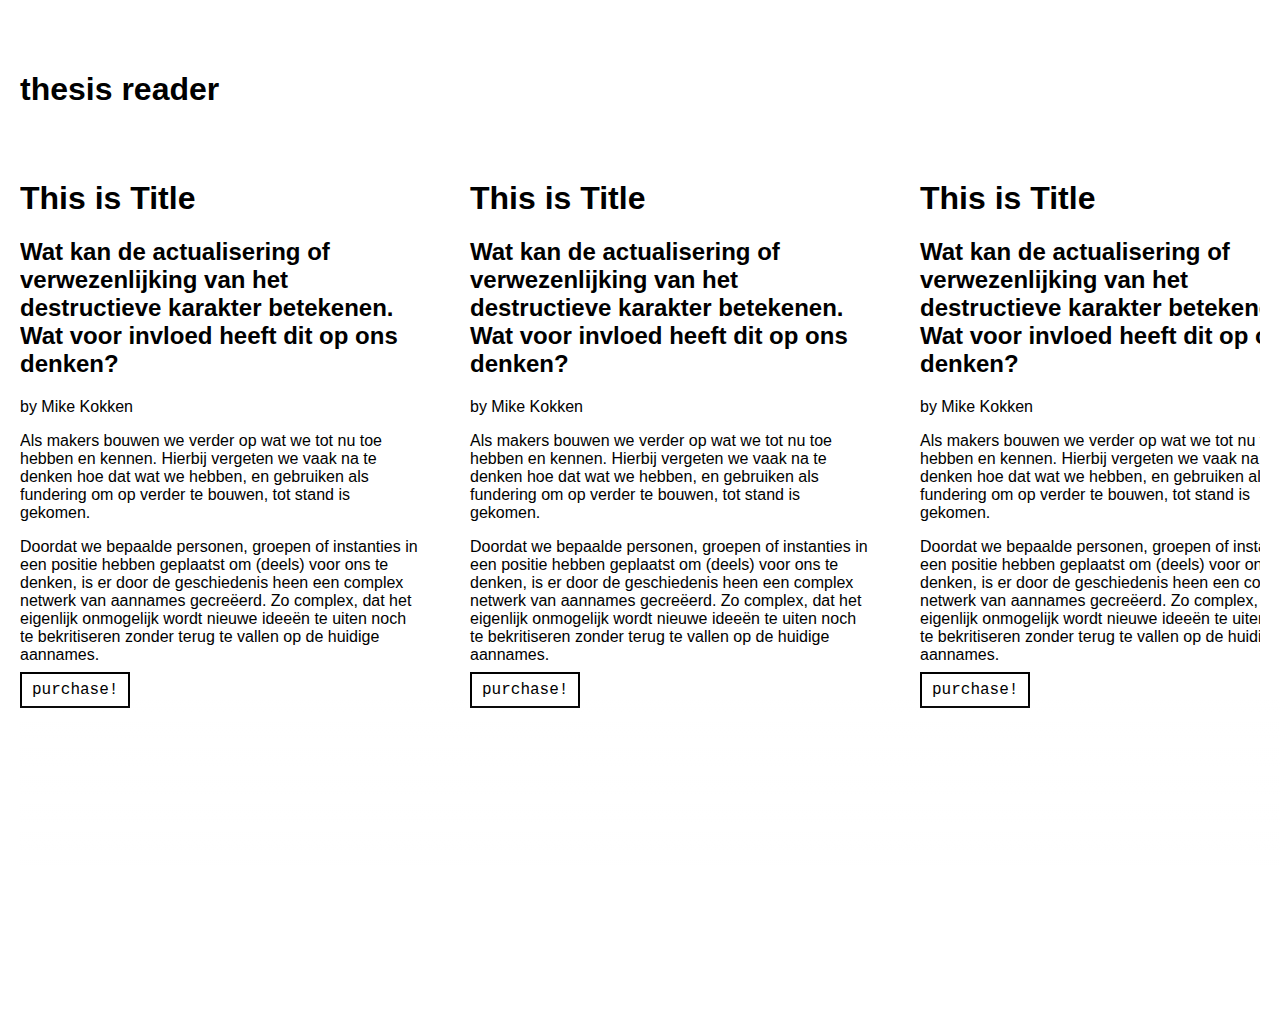
==== commit 201b977f: "added jquery & jquery plugin "scrollTo"" ====
--- a/new-index.html
+++ b/new-index.html
@@ -10,7 +10,7 @@
 		<link type="text/css" rel="stylesheet" href="style.css"/>
 </head>
 
-<body>
+<body onload="minWidth();">
 	<div id="wrapper">	
 
 		<!-- TITLES BAR  &  INTRODUCTIONS TO THE ESSAYS -->
@@ -40,7 +40,7 @@
 						<p>Doordat we bepaalde personen, groepen of instanties in een positie hebben geplaatst om (deels) voor ons te denken, is er door de geschiedenis heen een complex netwerk van aannames gecreëerd. Zo complex, dat het eigenlijk onmogelijk wordt nieuwe ideeën te uiten noch te bekritiseren zonder terug te vallen op de huidige aannames. </p>
 					</div>
 					
-					<a href="#essay_wrapper" class="button">purchase!</a>
+					<a href="javascript:void(0);" class="button" onclick="switchEssay(1);">purchase!</a>
 				</article>
 
 				<!-- #2 -->
@@ -62,7 +62,7 @@
 						<p>Doordat we bepaalde personen, groepen of instanties in een positie hebben geplaatst om (deels) voor ons te denken, is er door de geschiedenis heen een complex netwerk van aannames gecreëerd. Zo complex, dat het eigenlijk onmogelijk wordt nieuwe ideeën te uiten noch te bekritiseren zonder terug te vallen op de huidige aannames. </p>
 					</div>
 					
-					<a href="#essay_wrapper" class="button">purchase!</a>
+					<a href="javascript:void(0);" class="button" onclick="switchEssay(2);">purchase!</a>
 				</article>
 
 				<!-- #3 -->
@@ -84,7 +84,7 @@
 						<p>Doordat we bepaalde personen, groepen of instanties in een positie hebben geplaatst om (deels) voor ons te denken, is er door de geschiedenis heen een complex netwerk van aannames gecreëerd. Zo complex, dat het eigenlijk onmogelijk wordt nieuwe ideeën te uiten noch te bekritiseren zonder terug te vallen op de huidige aannames. </p>
 					</div>
 					
-					<a href="#essay_wrapper" class="button">purchase!</a>					
+					<a href="javascript:void(0);" class="button" onclick="switchEssay(3);">purchase!</a>					
 				</article>
 
 				<!-- #4 -->
@@ -106,7 +106,7 @@
 						<p>Doordat we bepaalde personen, groepen of instanties in een positie hebben geplaatst om (deels) voor ons te denken, is er door de geschiedenis heen een complex netwerk van aannames gecreëerd. Zo complex, dat het eigenlijk onmogelijk wordt nieuwe ideeën te uiten noch te bekritiseren zonder terug te vallen op de huidige aannames. </p>
 					</div>
 
-					<a href="#essay_wrapper" class="button">purchase!</a>
+					<a href="javascript:void(0);" class="button" onclick="switchEssay(4);">purchase!</a>
 				</article>
 
 				<!-- #5 -->
@@ -128,7 +128,7 @@
 						<p>Doordat we bepaalde personen, groepen of instanties in een positie hebben geplaatst om (deels) voor ons te denken, is er door de geschiedenis heen een complex netwerk van aannames gecreëerd. Zo complex, dat het eigenlijk onmogelijk wordt nieuwe ideeën te uiten noch te bekritiseren zonder terug te vallen op de huidige aannames. </p>
 					</div>
 
-					<a href="#essay_wrapper" class="button">purchase!</a>
+					<a href="javascript:void(0);" class="button" onclick="switchEssay(5);">purchase!</a>
 				</article>
 			</div>
 		</section>
@@ -136,7 +136,83 @@
 		<!-- COMPLETE ESSAYS -->
 		<section  class="essay_wrapper" id="essay_wrapper">
 			<!-- #1 -->
-			<article id="the_essay1">
+			<article class="the_essay" id="the_essay1">
+				<div class="essay_nav courier">
+					<ul>
+		                <li><a href="#the_essay1">The Value of Form</a></li>
+		                <li><a href="#introduction">Introduction</a></li>
+		                <li><a href="#chapter01:socialimplications">Chapter 01: Social Implications</a></li>
+		                <li><a href="#chapter02:artisticandcommunicativedisciplines">Chapter 02: Artistic and Communicative Disciplines</a></li>
+		                <li><a href="#footnotes">Notes</a></li>
+	            	</ul>
+				</div>
+				
+				<div class="essay_complete">
+
+					<h1 id="thevalueofform">The Value of Form #1</h1>
+
+					<h1 id="byalyaraynetchi">by Alyar Aynetchi</h1>
+
+					<h2 id="introduction">Introduction</h2>
+
+					<h3 id="graphicdesignhasalwaysevolvedthroughouthistoryasanartisticandcommunicativedisciplinewhichhasoriginatedthroughthepracticeanddevelopmentofvisualforms.todaythegraphicdesignpracticehasbecomeincreasinglydispersedinit’sdefinitionandinit’srole.whereweoftenquestionthevaluecraftandfunctionofdesignasatoolbywhichweshapeourenvironmentslanguagesandrealitieswith.">Graphic design has always evolved throughout history as an artistic and communicative discipline which has originated through the practice and development of visual forms. Today the graphic design practice has become increasingly dispersed in it’s definition, and in it’s role. Where we often question the value, craft, and function of design as a tool by which we shape our environments, languages, and realities with.</h3>
+
+					<h2 id="chapter01:socialimplications">Chapter 01: Social Implications</h2>
+
+					<p>Graphic design has always evolved throughout history as an artistic and communicative discipline which has originated through the practice and development of visual forms. Today the graphic design practice has become increasingly dispersed in it’s definition, and in it’s role. Where we often question the value, craft, and function of design as a tool by which we shape our environments, languages, and realities with.</p>
+
+					<p>Though graphic design also fosters social implications and responsibilities<a href="#fn:1" id="fnref:1" title="see footnote" class="footnote">[1]</a>; the contemporary practice has recently been strongly motivated and driven by a research based approach, rather than employing the value of it’s own craft. Resulting from the technological developments which have largely democratized the tools of design, while also offering a broad scope of platforms for design work to exist in. For a climate where the designer has assumed himself as <em>author, artist, researcher, curator, and producer</em>; in the interest of superseding the marginalization of the craft, and it’s value.<a href="#fn:2" id="fnref:2" title="see footnote" class="footnote">[2]</a></p>
+
+					<p>The thesis topic and research question are strongly motivated by investigating the value of form by posing questions towards the developments of form and aesthetics in <em>graphic design today</em><a href="#fn:3" id="fnref:3" title="see footnote" class="footnote">[3]</a>; by looking at the ways in which the practice continuous to revise itself, re-invent itself, and redefine it’s trajectory in a multidisciplinary climate of design. </p>
+
+					<p>By posing questions towards the developments of form and aesthetics in graphic design today<a href="#fn:4" id="fnref:4" title="see footnote" class="footnote">[4]</a>; by looking at the ways in which the practice continuous to revise itself, re-invent itself, and redefine it’s trajectory in a multidisciplinary climate of design. </p>
+
+					<h2 id="chapter02:artisticandcommunicativedisciplines">Chapter 02: Artistic and Communicative Disciplines</h2>
+
+					<p>Though graphic design also fosters social implications and responsibilities<a href="#fn:5" id="fnref:5" title="see footnote" class="footnote">[5]</a>; the contemporary practice has recently been strongly motivated and driven by a research based approach, rather than employing the value of it’s own craft. Resulting from the technological developments which have largely democratized the tools of design, while also offering a broad scope of platforms for design work to exist in. For a climate where the designer has assumed himself as <em>author, artist, researcher, curator, and producer</em>; in the interest of superseding the marginalization of the craft, and it’s value.<a href="#fn:6" id="fnref:6" title="see footnote" class="footnote">[6]</a></p>
+
+					<p>The thesis topic and research question are strongly motivated by investigating the value of form by posing questions towards the developments of form and aesthetics in <em>graphic design today</em>; by looking at the ways in which the practice continuous to revise itself, re-invent itself, and redefine it’s trajectory in a multidisciplinary climate of design. </p>
+
+					<p>By posing questions towards the developments of form and aesthetics in graphic design today<a href="#fn:7" id="fnref:7" title="see footnote" class="footnote">[7]</a>; by looking at the ways in which the practice continuous to revise itself, re-invent itself, and redefine it’s trajectory in a multidisciplinary climate of design. </p>
+
+					<div class="footnotes courier" id="footnotes">
+						<hr>
+						
+						<ol>
+							<li id="fn:1">
+							<p>looking at the ways in which the practice continuous to revise itself <a href="#fnref:1" title="return to article" class="reversefootnote">&#160;&#8617;</a></p>
+							</li>
+
+							<li id="fn:2">
+							<p>2014 and the future <a href="#fnref:2" title="return to article" class="reversefootnote">&#160;&#8617;</a></p>
+							</li>
+
+							<li id="fn:3">
+							<p>For a climate where the designer has assumed himself as author, artist, researcher, curator, and producer <a href="#fnref:3" title="return to article" class="reversefootnote">&#160;&#8617;</a></p>
+							</li>
+
+							<li id="fn:4">
+							<p>Though graphic design also fosters social implications and responsibilities re-invent itself, and redefine it’s trajectory in a multidisciplinary climate of design. <a href="#fnref:4" title="return to article" class="reversefootnote">&#160;&#8617;</a></p>
+							</li>
+
+							<li id="fn:5">
+							<p>The thesis topic and research question are strongly motivated by investigati <a href="#fnref:5" title="return to article" class="reversefootnote">&#160;&#8617;</a></p>
+							</li>
+
+							<li id="fn:6">
+							<p>self, re-invent itself, and redefine it’s trajectory in a multidisciplinary cli <a href="#fnref:6" title="return to article" class="reversefootnote">&#160;&#8617;</a></p>
+							</li>
+
+							<li id="fn:7">
+							<p>The thesis topic and research question are strongly motivated by investigati <a href="#fnref:7" title="return to article" class="reversefootnote">&#160;&#8617;</a></p>
+							</li>
+						</ol>
+					</div>
+				</div>
+			</article>
+
+			<!-- #2 -->
+			<article class="the_essay" id="the_essay2">
 				<div class="essay_nav courier">
 					<ul>
 		                <li><a href="#thevalueofform">The Value of Form</a></li>
@@ -149,7 +225,7 @@
 				
 				<div class="essay_complete">
 
-					<h1 id="thevalueofform">The Value of Form</h1>
+					<h1 id="thevalueofform">The Value of Form #2</h1>
 
 					<h1 id="byalyaraynetchi">by Alyar Aynetchi</h1>
 
@@ -211,8 +287,8 @@
 				</div>
 			</article>
 
-			<!-- #2 -->
-			<article id="the_essay2">
+			<!-- #3 -->
+			<article class="the_essay" id="the_essay3">
 				<div class="essay_nav courier">
 					<ul>
 		                <li><a href="#thevalueofform">The Value of Form</a></li>
@@ -225,7 +301,7 @@
 				
 				<div class="essay_complete">
 
-					<h1 id="thevalueofform">The Value of Form</h1>
+					<h1 id="thevalueofform">The Value of Form #3</h1>
 
 					<h1 id="byalyaraynetchi">by Alyar Aynetchi</h1>
 
@@ -287,8 +363,8 @@
 				</div>
 			</article>
 
-			<!-- #3 -->
-			<article id="the_essay3">
+			<!-- #4 -->
+			<article class="the_essay" id="the_essay4">
 				<div class="essay_nav courier">
 					<ul>
 		                <li><a href="#thevalueofform">The Value of Form</a></li>
@@ -301,7 +377,7 @@
 				
 				<div class="essay_complete">
 
-					<h1 id="thevalueofform">The Value of Form</h1>
+					<h1 id="thevalueofform">The Value of Form #4</h1>
 
 					<h1 id="byalyaraynetchi">by Alyar Aynetchi</h1>
 
@@ -363,8 +439,8 @@
 				</div>
 			</article>
 
-			<!-- #4 -->
-			<article id="the_essay4">
+			<!-- #5 -->
+			<article class="the_essay" id="the_essay5">
 				<div class="essay_nav courier">
 					<ul>
 		                <li><a href="#thevalueofform">The Value of Form</a></li>
@@ -377,83 +453,7 @@
 				
 				<div class="essay_complete">
 
-					<h1 id="thevalueofform">The Value of Form</h1>
-
-					<h1 id="byalyaraynetchi">by Alyar Aynetchi</h1>
-
-					<h2 id="introduction">Introduction</h2>
-
-					<h3 id="graphicdesignhasalwaysevolvedthroughouthistoryasanartisticandcommunicativedisciplinewhichhasoriginatedthroughthepracticeanddevelopmentofvisualforms.todaythegraphicdesignpracticehasbecomeincreasinglydispersedinit’sdefinitionandinit’srole.whereweoftenquestionthevaluecraftandfunctionofdesignasatoolbywhichweshapeourenvironmentslanguagesandrealitieswith.">Graphic design has always evolved throughout history as an artistic and communicative discipline which has originated through the practice and development of visual forms. Today the graphic design practice has become increasingly dispersed in it’s definition, and in it’s role. Where we often question the value, craft, and function of design as a tool by which we shape our environments, languages, and realities with.</h3>
-
-					<h2 id="chapter01:socialimplications">Chapter 01: Social Implications</h2>
-
-					<p>Graphic design has always evolved throughout history as an artistic and communicative discipline which has originated through the practice and development of visual forms. Today the graphic design practice has become increasingly dispersed in it’s definition, and in it’s role. Where we often question the value, craft, and function of design as a tool by which we shape our environments, languages, and realities with.</p>
-
-					<p>Though graphic design also fosters social implications and responsibilities<a href="#fn:1" id="fnref:1" title="see footnote" class="footnote">[1]</a>; the contemporary practice has recently been strongly motivated and driven by a research based approach, rather than employing the value of it’s own craft. Resulting from the technological developments which have largely democratized the tools of design, while also offering a broad scope of platforms for design work to exist in. For a climate where the designer has assumed himself as <em>author, artist, researcher, curator, and producer</em>; in the interest of superseding the marginalization of the craft, and it’s value.<a href="#fn:2" id="fnref:2" title="see footnote" class="footnote">[2]</a></p>
-
-					<p>The thesis topic and research question are strongly motivated by investigating the value of form by posing questions towards the developments of form and aesthetics in <em>graphic design today</em><a href="#fn:3" id="fnref:3" title="see footnote" class="footnote">[3]</a>; by looking at the ways in which the practice continuous to revise itself, re-invent itself, and redefine it’s trajectory in a multidisciplinary climate of design. </p>
-
-					<p>By posing questions towards the developments of form and aesthetics in graphic design today<a href="#fn:4" id="fnref:4" title="see footnote" class="footnote">[4]</a>; by looking at the ways in which the practice continuous to revise itself, re-invent itself, and redefine it’s trajectory in a multidisciplinary climate of design. </p>
-
-					<h2 id="chapter02:artisticandcommunicativedisciplines">Chapter 02: Artistic and Communicative Disciplines</h2>
-
-					<p>Though graphic design also fosters social implications and responsibilities<a href="#fn:5" id="fnref:5" title="see footnote" class="footnote">[5]</a>; the contemporary practice has recently been strongly motivated and driven by a research based approach, rather than employing the value of it’s own craft. Resulting from the technological developments which have largely democratized the tools of design, while also offering a broad scope of platforms for design work to exist in. For a climate where the designer has assumed himself as <em>author, artist, researcher, curator, and producer</em>; in the interest of superseding the marginalization of the craft, and it’s value.<a href="#fn:6" id="fnref:6" title="see footnote" class="footnote">[6]</a></p>
-
-					<p>The thesis topic and research question are strongly motivated by investigating the value of form by posing questions towards the developments of form and aesthetics in <em>graphic design today</em>; by looking at the ways in which the practice continuous to revise itself, re-invent itself, and redefine it’s trajectory in a multidisciplinary climate of design. </p>
-
-					<p>By posing questions towards the developments of form and aesthetics in graphic design today<a href="#fn:7" id="fnref:7" title="see footnote" class="footnote">[7]</a>; by looking at the ways in which the practice continuous to revise itself, re-invent itself, and redefine it’s trajectory in a multidisciplinary climate of design. </p>
-
-					<div class="footnotes courier" id="footnotes">
-						<hr>
-						
-						<ol>
-							<li id="fn:1">
-							<p>looking at the ways in which the practice continuous to revise itself <a href="#fnref:1" title="return to article" class="reversefootnote">&#160;&#8617;</a></p>
-							</li>
-
-							<li id="fn:2">
-							<p>2014 and the future <a href="#fnref:2" title="return to article" class="reversefootnote">&#160;&#8617;</a></p>
-							</li>
-
-							<li id="fn:3">
-							<p>For a climate where the designer has assumed himself as author, artist, researcher, curator, and producer <a href="#fnref:3" title="return to article" class="reversefootnote">&#160;&#8617;</a></p>
-							</li>
-
-							<li id="fn:4">
-							<p>Though graphic design also fosters social implications and responsibilities re-invent itself, and redefine it’s trajectory in a multidisciplinary climate of design. <a href="#fnref:4" title="return to article" class="reversefootnote">&#160;&#8617;</a></p>
-							</li>
-
-							<li id="fn:5">
-							<p>The thesis topic and research question are strongly motivated by investigati <a href="#fnref:5" title="return to article" class="reversefootnote">&#160;&#8617;</a></p>
-							</li>
-
-							<li id="fn:6">
-							<p>self, re-invent itself, and redefine it’s trajectory in a multidisciplinary cli <a href="#fnref:6" title="return to article" class="reversefootnote">&#160;&#8617;</a></p>
-							</li>
-
-							<li id="fn:7">
-							<p>The thesis topic and research question are strongly motivated by investigati <a href="#fnref:7" title="return to article" class="reversefootnote">&#160;&#8617;</a></p>
-							</li>
-						</ol>
-					</div>
-				</div>
-			</article>
-
-			<!-- #5 -->
-			<article id="the_essay">
-				<div class="essay_nav courier">
-					<ul>
-		                <li><a href="#thevalueofform">The Value of Form</a></li>
-		                <li><a href="#introduction">Introduction</a></li>
-		                <li><a href="#chapter01:socialimplications">Chapter 01: Social Implications</a></li>
-		                <li><a href="#chapter02:artisticandcommunicativedisciplines">Chapter 02: Artistic and Communicative Disciplines</a></li>
-		                <li><a href="#footnotes">Notes</a></li>
-	            	</ul>
-				</div>
-				
-				<div class="essay_complete">
-
-					<h1 id="thevalueofform">The Value of Form</h1>
+					<h1 id="thevalueofform">The Value of Form #5</h1>
 
 					<h1 id="byalyaraynetchi">by Alyar Aynetchi</h1>
 
@@ -520,7 +520,9 @@
      	</footer>
      </div>
 
-	<script src="http://ajax.googleapis.com/ajax/libs/jquery/2.1.1/jquery.min.js"></script>
+	<script src="frameworks/jquery-2.1.1.min.js"></script>
+	<script src="frameworks/jquery.scrollTo.min.js"></script>
+	
 	<script src="script.js"></script>
 </body>
 </html>--- a/style.css
+++ b/style.css
@@ -82,6 +82,14 @@
 	font-size:10pt;
 }
 
+/* ESSAY SWITCH STYLES */
+
+.the_essay 
+{
+	padding-top: 50px;
+	display: none;
+}
+
 /* andere stijlen */
 .button 
 {	
@@ -122,39 +130,37 @@
 /* responsive stuff */
 
 @media only screen and (max-width:900px) {
+
 	.intro_scrollbox
-    	{
-    		display:none;
-    	}
-
-	
+	{
+		display:none;
+	}
 }
 
 @media only screen and (max-width:540px) {
-	
    
    .intro_scrollbox
-    	{
-    		display:none;
-    	}
+	{
+		display:none;
+	}
 
     .essay_complete
-    	{ 
-    		width:400px;
-    	}
+	{ 
+		width:400px;
+	}
 
 
-    	h1 
-    	{
-    		font-size: 12pt;
-		}
-		h2
-		{
-			font-size: 10pt;
-		}
-		p
-		{
-			font-size: 10pt;
-		}
+	h1 
+	{
+		font-size: 12pt;
+	}
+	h2
+	{
+		font-size: 10pt;
+	}
+	p
+	{
+		font-size: 10pt;
+	}
 }
 
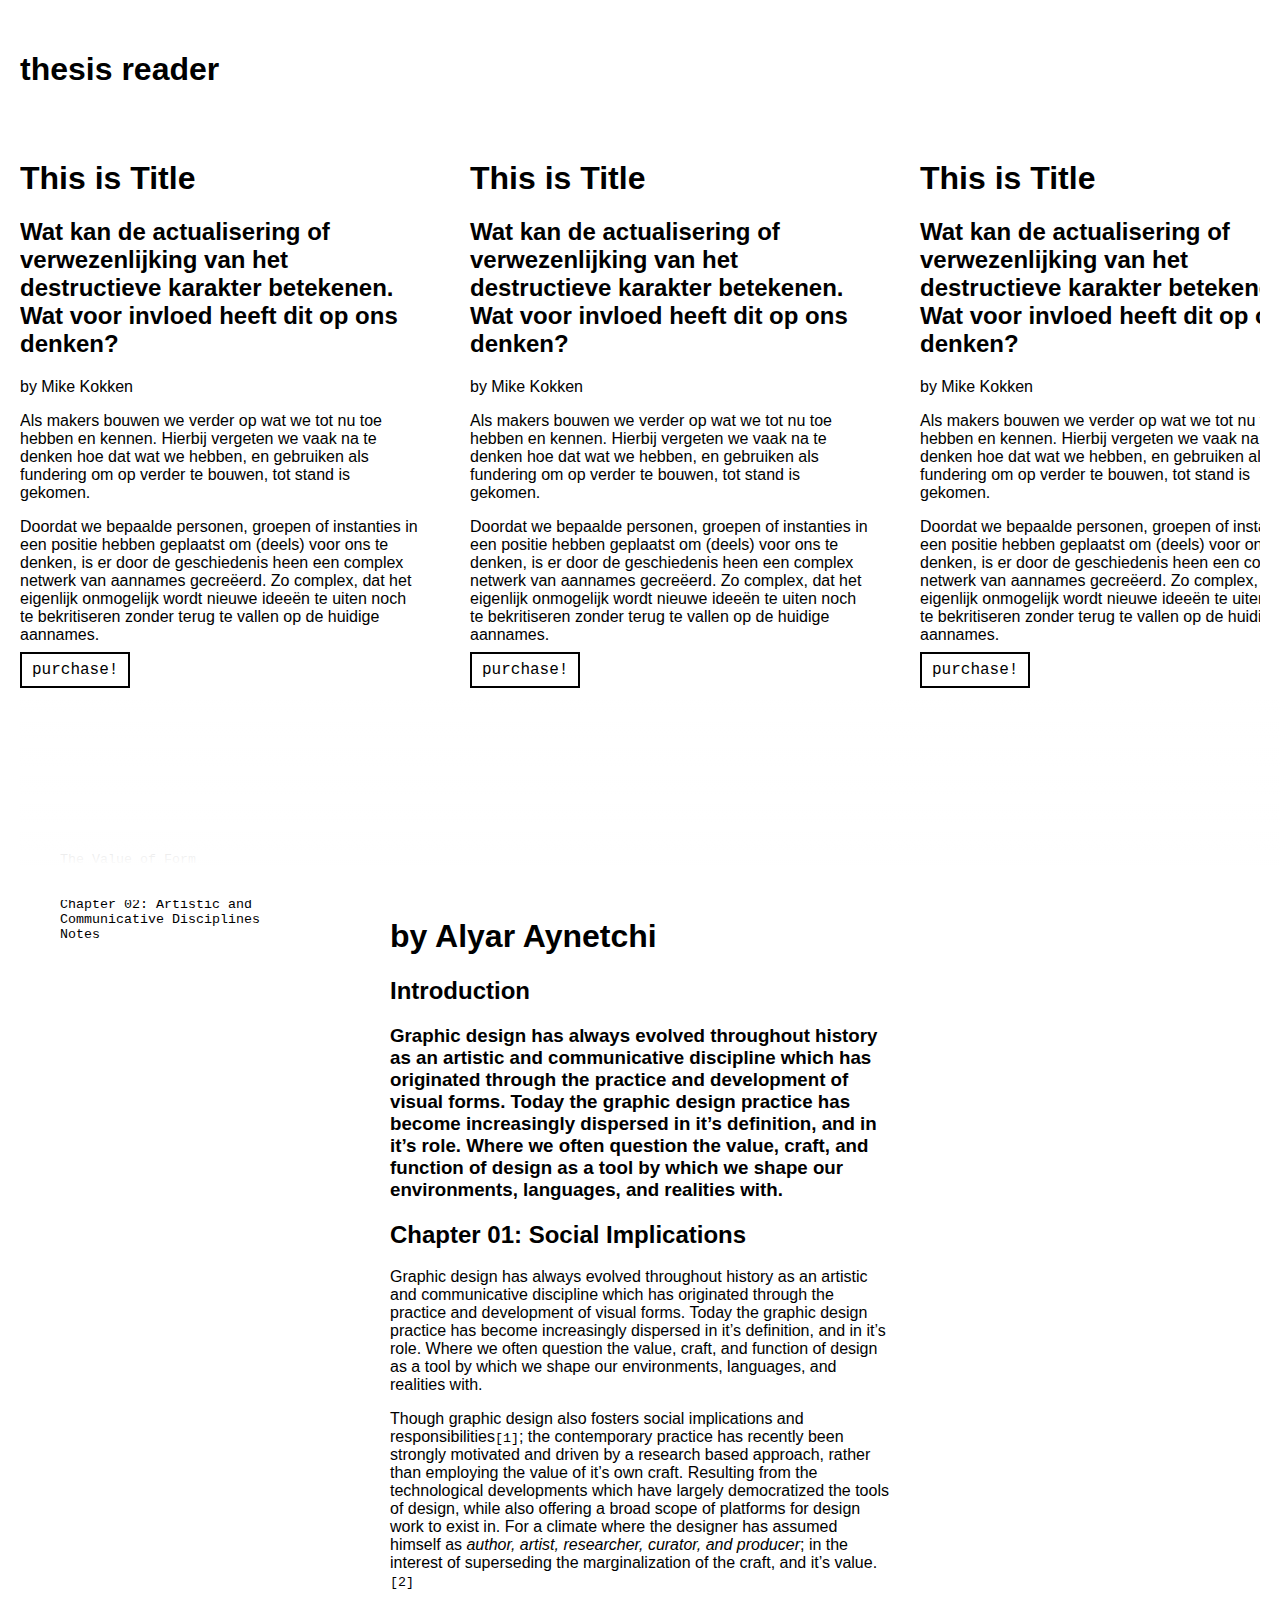
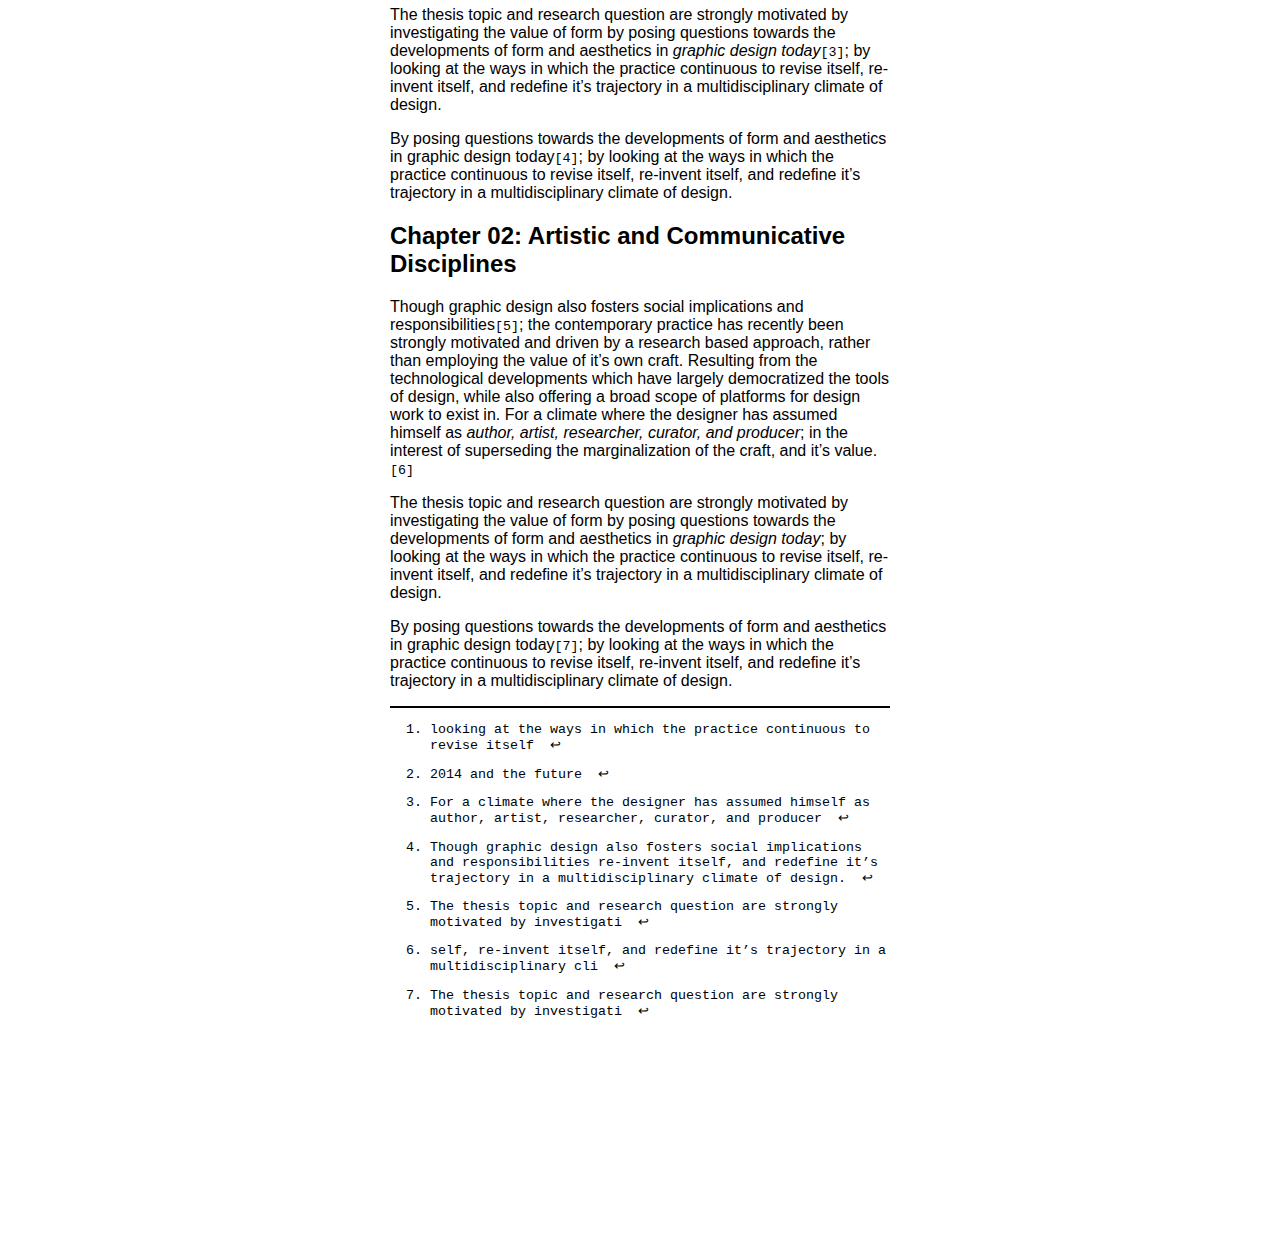
==== commit 0c6c137e: "cleanup.." ====
--- a/new-index.html
+++ b/new-index.html
@@ -14,7 +14,6 @@
 	<div id="wrapper">	
 
 		<!-- TITLES BAR  &  INTRODUCTIONS TO THE ESSAYS -->
-
 		<header class="title_bar">
 				<h1>thesis reader</h1>
 		</header>
@@ -153,7 +152,7 @@
 
 					<h1 id="byalyaraynetchi">by Alyar Aynetchi</h1>
 
-					<h2 id="introduction">Introduction</h2>
+					<h2 id="introduction1">Introduction</h2>
 
 					<h3 id="graphicdesignhasalwaysevolvedthroughouthistoryasanartisticandcommunicativedisciplinewhichhasoriginatedthroughthepracticeanddevelopmentofvisualforms.todaythegraphicdesignpracticehasbecomeincreasinglydispersedinit’sdefinitionandinit’srole.whereweoftenquestionthevaluecraftandfunctionofdesignasatoolbywhichweshapeourenvironmentslanguagesandrealitieswith.">Graphic design has always evolved throughout history as an artistic and communicative discipline which has originated through the practice and development of visual forms. Today the graphic design practice has become increasingly dispersed in it’s definition, and in it’s role. Where we often question the value, craft, and function of design as a tool by which we shape our environments, languages, and realities with.</h3>
 
@@ -211,7 +210,7 @@
 				</div>
 			</article>
 
-			<!-- #2 -->
+			<!-- #2 
 			<article class="the_essay" id="the_essay2">
 				<div class="essay_nav courier">
 					<ul>
@@ -285,9 +284,9 @@
 						</ol>
 					</div>
 				</div>
-			</article>
-
-			<!-- #3 -->
+			</article>-->
+
+			<!-- #3 
 			<article class="the_essay" id="the_essay3">
 				<div class="essay_nav courier">
 					<ul>
@@ -361,9 +360,9 @@
 						</ol>
 					</div>
 				</div>
-			</article>
-
-			<!-- #4 -->
+			</article>-->
+
+			<!-- #4 
 			<article class="the_essay" id="the_essay4">
 				<div class="essay_nav courier">
 					<ul>
@@ -437,9 +436,9 @@
 						</ol>
 					</div>
 				</div>
-			</article>
-
-			<!-- #5 -->
+			</article>-->
+
+			<!-- #5 
 			<article class="the_essay" id="the_essay5">
 				<div class="essay_nav courier">
 					<ul>
@@ -513,7 +512,7 @@
 						</ol>
 					</div>
 				</div>
-			</article>
+			</article>-->
 		</section>
   		
   		<footer>
--- a/style.css
+++ b/style.css
@@ -9,7 +9,7 @@
 
 #wrapper 
 {
-	padding: 50px 20px 20px;
+	padding: 30px 20px 20px;
 }
 header 
 {
@@ -89,6 +89,10 @@
 	padding-top: 50px;
 	display: none;
 }
+#the_essay1 /*temporary*/
+{
+	display: block;
+}
 
 /* andere stijlen */
 .button 
@@ -154,7 +158,7 @@
 	{
 		font-size: 12pt;
 	}
-	h2
+	h2, h3
 	{
 		font-size: 10pt;
 	}
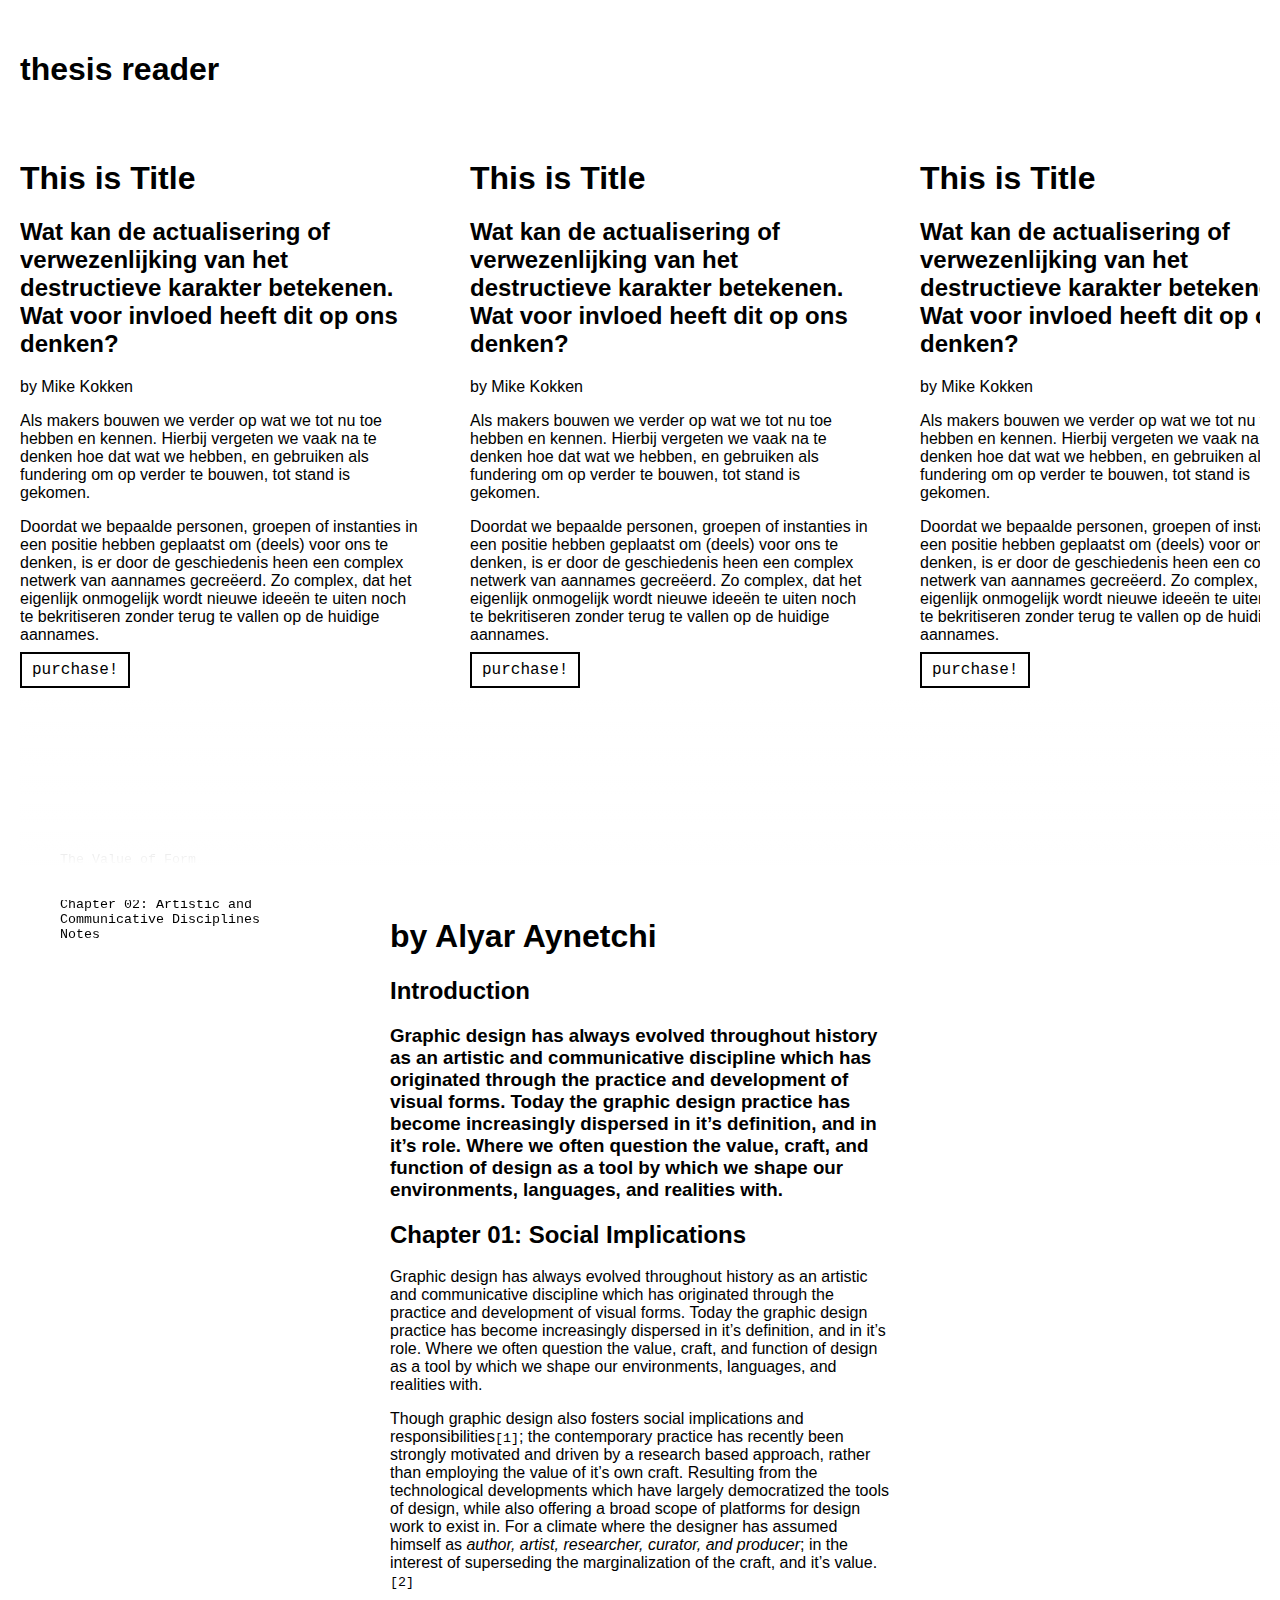
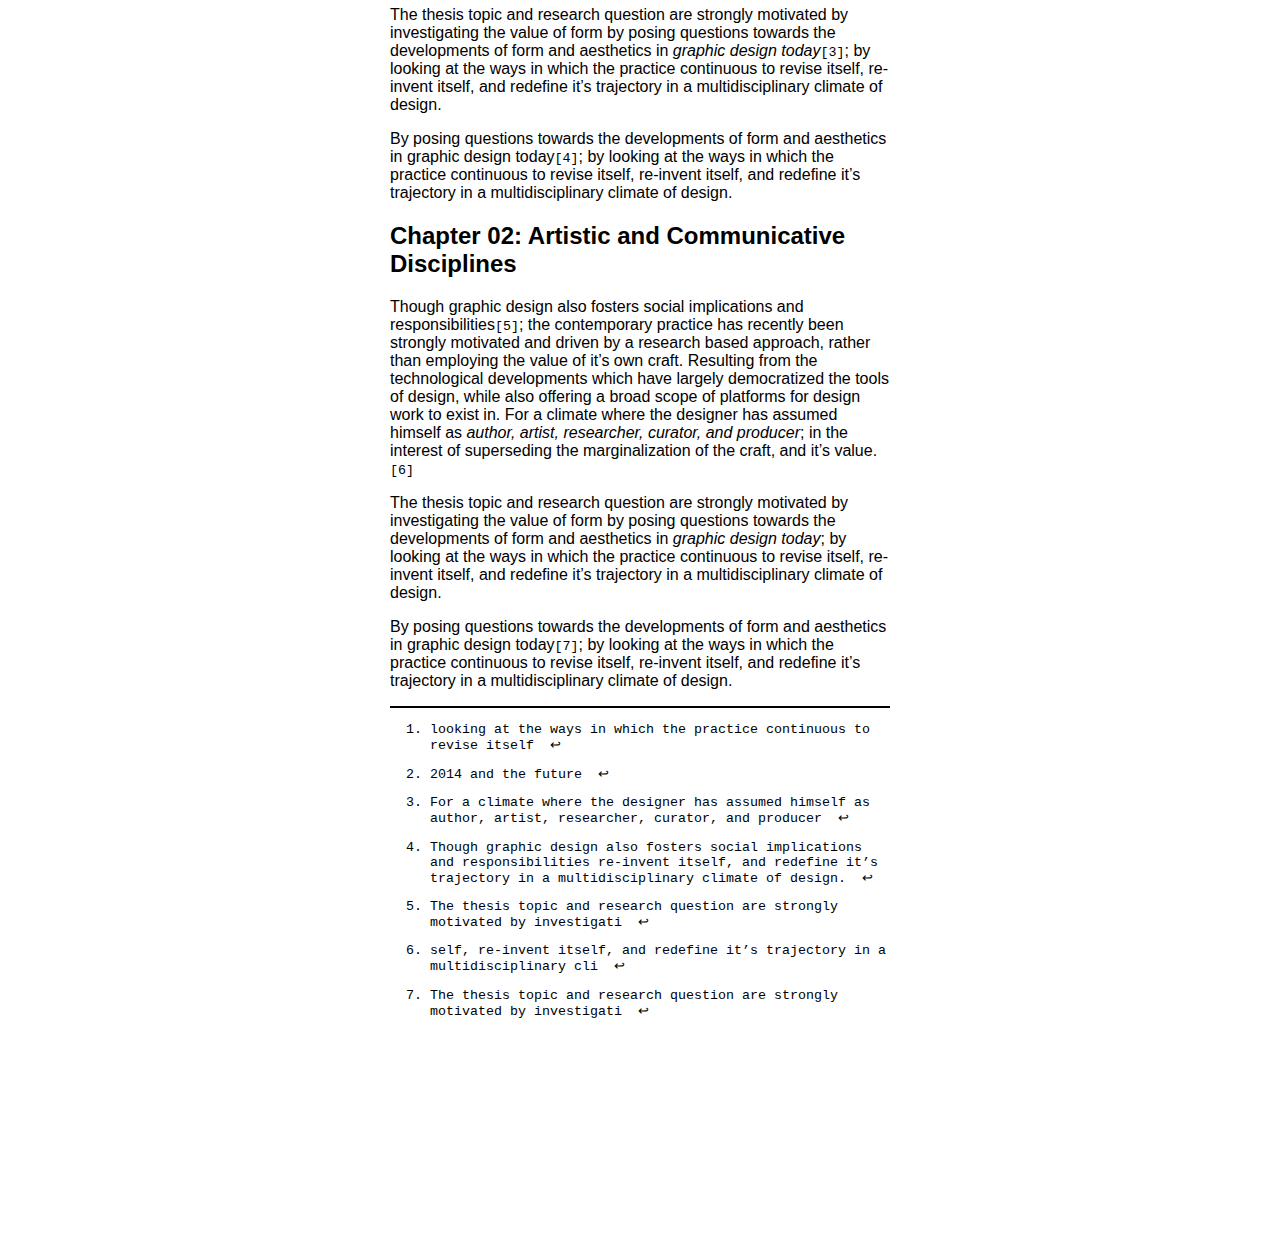
==== commit 922897e2: "it still doesn't work..." ====
--- a/new-index.html
+++ b/new-index.html
@@ -8,6 +8,7 @@
 		
 		<link type="text/css" rel="stylesheet" href="normalize.css"/>
 		<link type="text/css" rel="stylesheet" href="style.css"/>
+		<link type="text.css" rel="stylesheet" href="slidingmenu-style.css">
 </head>
 
 <body onload="minWidth();">
@@ -136,7 +137,7 @@
 		<section  class="essay_wrapper" id="essay_wrapper">
 			<!-- #1 -->
 			<article class="the_essay" id="the_essay1">
-				<div class="essay_nav courier">
+				<div class="essay_nav slide-menu courier">
 					<ul>
 		                <li><a href="#the_essay1">The Value of Form</a></li>
 		                <li><a href="#introduction">Introduction</a></li>
@@ -523,5 +524,8 @@
 	<script src="frameworks/jquery.scrollTo.min.js"></script>
 	
 	<script src="script.js"></script>
+	
+	<script type="text/javascript">
+	</script>
 </body>
 </html>--- a/style.css
+++ b/style.css
@@ -63,9 +63,7 @@
 {
 	width: 300px;
 	float:left;
-	position: relative;
-	top: 0;
-	left: 0;
+	position: fixed;
 }
 .essay_nav li 
 {
@@ -131,6 +129,8 @@
 	text-decoration: none;
 } 
 
+/* slide menu */
+
 /* responsive stuff */
 
 @media only screen and (max-width:900px) {
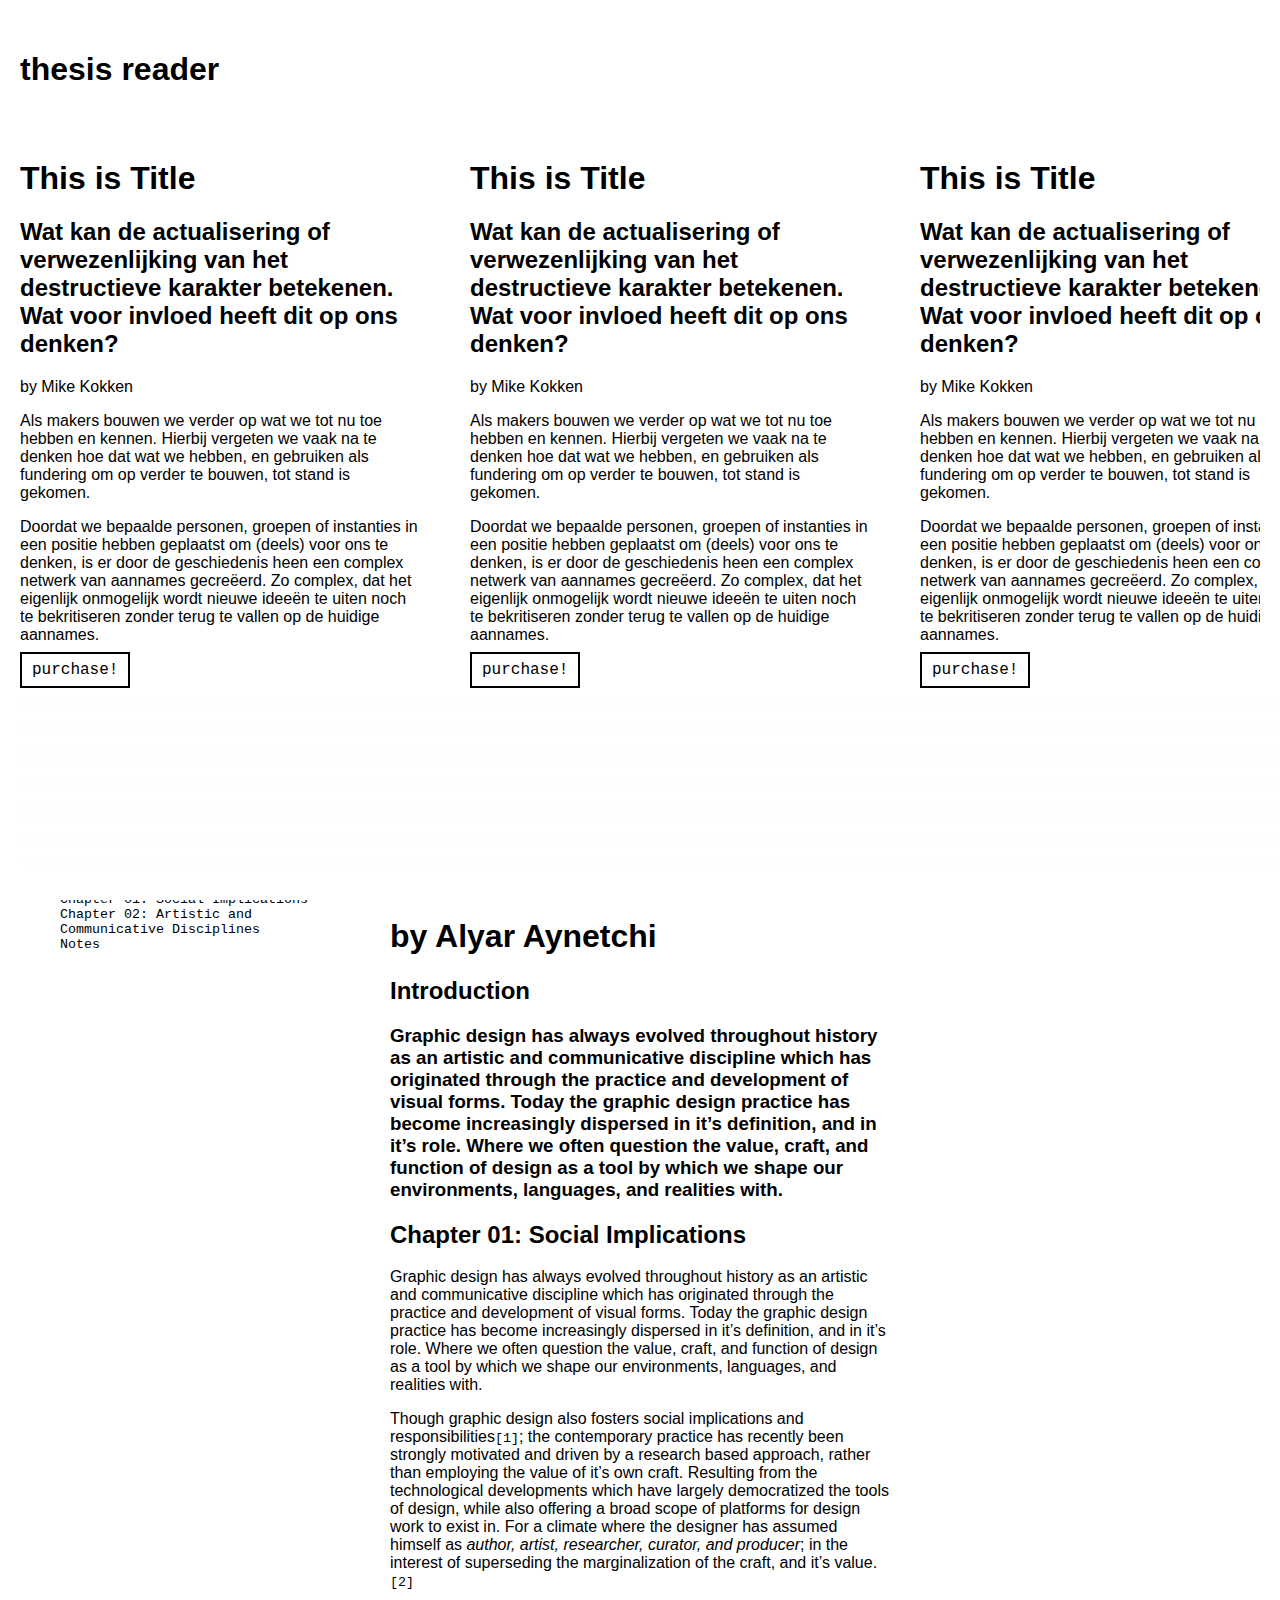
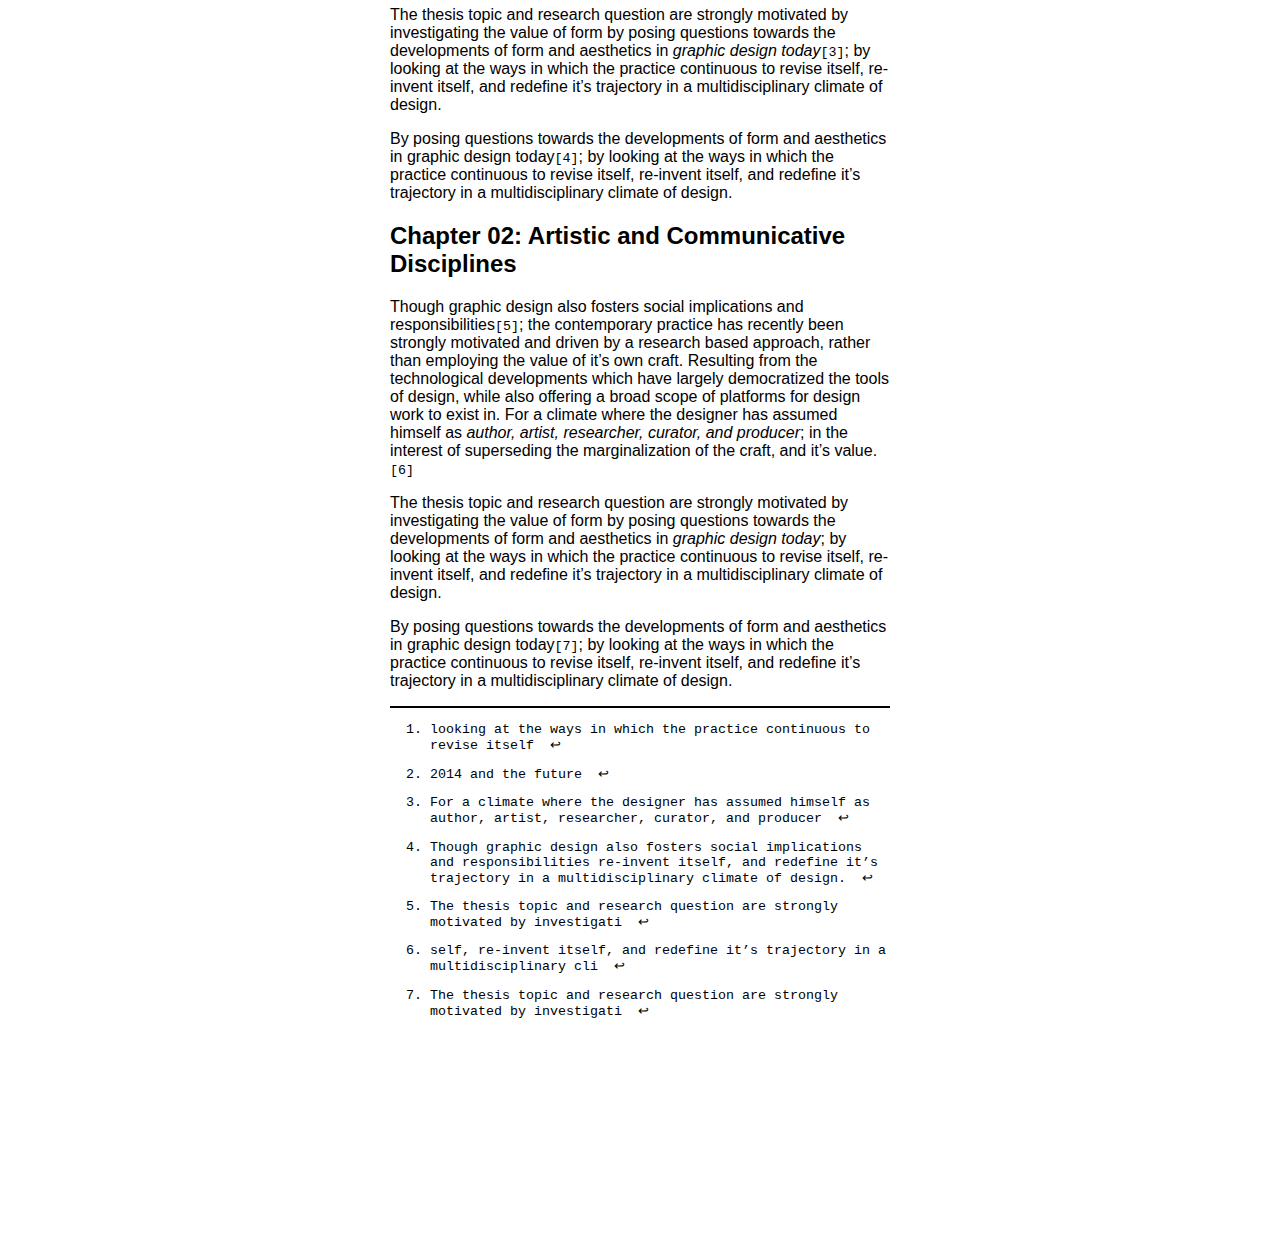
==== commit 70905e25: "not really the sliding menu... but a fixed top menu in desktop view" ====
--- a/new-index.html
+++ b/new-index.html
@@ -138,13 +138,15 @@
 			<!-- #1 -->
 			<article class="the_essay" id="the_essay1">
 				<div class="essay_nav slide-menu courier">
-					<ul>
-		                <li><a href="#the_essay1">The Value of Form</a></li>
-		                <li><a href="#introduction">Introduction</a></li>
-		                <li><a href="#chapter01:socialimplications">Chapter 01: Social Implications</a></li>
-		                <li><a href="#chapter02:artisticandcommunicativedisciplines">Chapter 02: Artistic and Communicative Disciplines</a></li>
-		                <li><a href="#footnotes">Notes</a></li>
-	            	</ul>
+					<div class="essay_nav_inner">
+						<ul>
+			                <li><a href="#the_essay1">The Value of Form</a></li>
+			                <li><a href="#introduction">Introduction</a></li>
+			                <li><a href="#chapter01:socialimplications">Chapter 01: Social Implications</a></li>
+			                <li><a href="#chapter02:artisticandcommunicativedisciplines">Chapter 02: Artistic and Communicative Disciplines</a></li>
+			                <li><a href="#footnotes">Notes</a></li>
+		            	</ul>
+	            	</div>
 				</div>
 				
 				<div class="essay_complete">
@@ -526,6 +528,11 @@
 	<script src="script.js"></script>
 	
 	<script type="text/javascript">
+
+		$(window).scroll(function(){
+		  $('.essay_nav_inner').toggleClass('scrolling', $(window).scrollTop() > $('.essay_nav').offset().top);
+		});
+
 	</script>
 </body>
 </html>--- a/style.css
+++ b/style.css
@@ -59,15 +59,22 @@
 	clear:both;
 	margin-bottom: 200px;
 }
-.essay_nav 
+.essay_nav, .essay_nav_inner
 {
 	width: 300px;
-	float:left;
-	position: fixed;
+	float: left;
+}
+.essay_nav ul 
+{
+	padding-top: 10px;
 }
 .essay_nav li 
 {
 	list-style-type: none;
+}
+.scrolling { /* Note #2 */
+    position: fixed;
+    top: 10px;
 }
 .essay_complete 
 {
